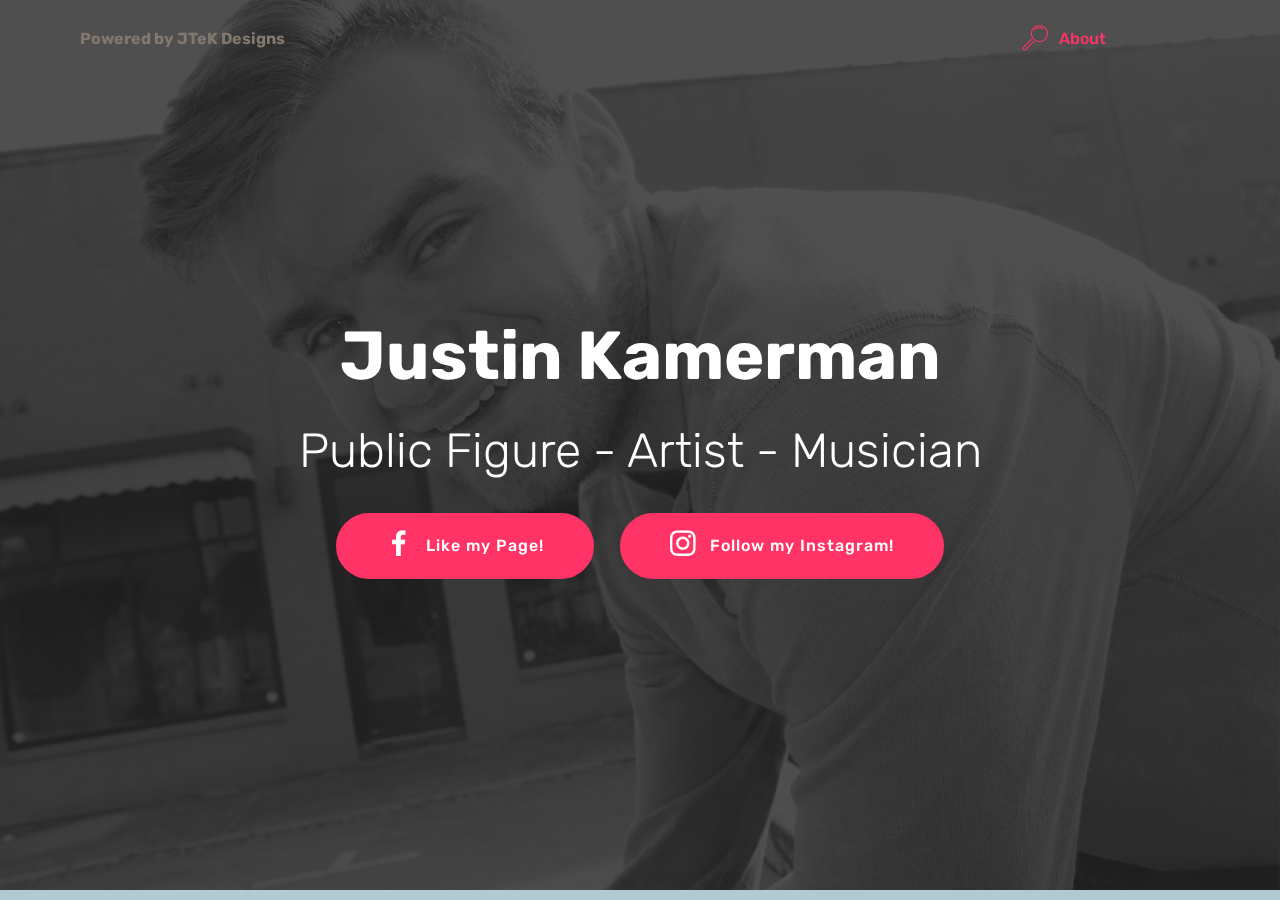
==== index.html @ 02508d8e "create github pages" ====
<!DOCTYPE html>
<html  >
<head>
  <!-- Site made with Mobirise Website Builder v4.11.6, https://mobirise.com -->
  <meta charset="UTF-8">
  <meta http-equiv="X-UA-Compatible" content="IE=edge">
  <meta name="generator" content="Mobirise v4.11.6, mobirise.com">
  <meta name="viewport" content="width=device-width, initial-scale=1, minimum-scale=1">
  <link rel="shortcut icon" href="assets/images/untitled-design-128x128-1.png" type="image/x-icon">
  <meta name="description" content="Official website for Justin Kamerman">
  
  <title>Home</title>
  <link rel="stylesheet" href="assets/web/assets/mobirise-icons/mobirise-icons.css">
  <link rel="stylesheet" href="assets/bootstrap/css/bootstrap.min.css">
  <link rel="stylesheet" href="assets/bootstrap/css/bootstrap-grid.min.css">
  <link rel="stylesheet" href="assets/bootstrap/css/bootstrap-reboot.min.css">
  <link rel="stylesheet" href="assets/web/assets/gdpr-plugin/gdpr-styles.css">
  <link rel="stylesheet" href="assets/tether/tether.min.css">
  <link rel="stylesheet" href="assets/dropdown/css/style.css">
  <link rel="stylesheet" href="assets/socicon/css/styles.css">
  <link rel="stylesheet" href="assets/theme/css/style.css">
  <link rel="preload" as="style" href="assets/mobirise/css/mbr-additional.css"><link rel="stylesheet" href="assets/mobirise/css/mbr-additional.css" type="text/css">
  
  
  
</head>
<body>
  <section class="menu cid-rVlZIHeeoF" once="menu" id="menu1-4">

    

    <nav class="navbar navbar-expand beta-menu navbar-dropdown align-items-center navbar-fixed-top navbar-toggleable-sm bg-color transparent">
        <button class="navbar-toggler navbar-toggler-right" type="button" data-toggle="collapse" data-target="#navbarSupportedContent" aria-controls="navbarSupportedContent" aria-expanded="false" aria-label="Toggle navigation">
            <div class="hamburger">
                <span></span>
                <span></span>
                <span></span>
                <span></span>
            </div>
        </button>
        <div class="menu-logo">
            <div class="navbar-brand">
                
                <span class="navbar-caption-wrap"><a class="navbar-caption text-info display-4" href="index.html">Powered by JTeK Designs</a></span>
            </div>
        </div>
        <div class="collapse navbar-collapse" id="navbarSupportedContent">
            <ul class="navbar-nav nav-dropdown nav-right" data-app-modern-menu="true"><li class="nav-item"><a class="nav-link link text-secondary display-4" href="about.html">
                        <span class="mbri-search mbr-iconfont mbr-iconfont-btn"></span>
                        About &nbsp; &nbsp; &nbsp; &nbsp; &nbsp; &nbsp; &nbsp; &nbsp; &nbsp; &nbsp;&nbsp;</a></li></ul>
            
        </div>
    </nav>
</section>

<section class="engine"><a href="https://mobirise.info/o">free portfolio website templates</a></section><section class="header1 cid-rVlW91QCOU mbr-fullscreen mbr-parallax-background" id="header1-0">

    

    <div class="mbr-overlay" style="opacity: 0.8; background-color: rgb(35, 35, 35);">
    </div>

    <div class="container">
        <div class="row justify-content-md-center">
            <div class="mbr-white col-md-10">
                <h1 class="mbr-section-title align-center mbr-bold pb-3 mbr-fonts-style display-1">
                    Justin Kamerman</h1>
                <h3 class="mbr-section-subtitle align-center mbr-light pb-3 mbr-fonts-style display-2">
                    Public Figure - Artist - Musician</h3>
                
                <div class="mbr-section-btn align-center"><a class="btn btn-md btn-secondary display-4" href="https://facebook.com/justinkamermantopic"><span class="socicon socicon-facebook mbr-iconfont mbr-iconfont-btn"></span>
                        Like my Page!</a> <a class="btn btn-md btn-secondary display-4" href="https://instagram.com/thejustinkamerman"><span class="socicon socicon-instagram mbr-iconfont mbr-iconfont-btn"></span>
                        Follow my Instagram!</a></div>
            </div>
        </div>
    </div>

</section>


  <script src="assets/web/assets/jquery/jquery.min.js"></script>
  <script src="assets/popper/popper.min.js"></script>
  <script src="assets/bootstrap/js/bootstrap.min.js"></script>
  <script src="assets/tether/tether.min.js"></script>
  <script src="assets/web/assets/cookies-alert-plugin/cookies-alert-core.js"></script>
  <script src="assets/web/assets/cookies-alert-plugin/cookies-alert-script.js"></script>
  <script src="assets/smoothscroll/smooth-scroll.js"></script>
  <script src="assets/parallax/jarallax.min.js"></script>
  <script src="assets/dropdown/js/nav-dropdown.js"></script>
  <script src="assets/dropdown/js/navbar-dropdown.js"></script>
  <script src="assets/touchswipe/jquery.touch-swipe.min.js"></script>
  <script src="assets/theme/js/script.js"></script>
  
  
<input name="cookieData" type="hidden" data-cookie-customDialogSelector='null' data-cookie-colorText='#424a4d' data-cookie-colorBg='rgba(178, 204, 210, 0.99)' data-cookie-textButton='Agree' data-cookie-colorButton='' data-cookie-colorLink='#424a4d' data-cookie-underlineLink='true' data-cookie-text="We use cookies to give you the best experience. Read our <a href='privacy.html'>cookie policy</a>.">
  </body>
</html>
---- assets/web/assets/mobirise-icons/mobirise-icons.css ----
@font-face {
  font-family: 'MobiriseIcons';
  src:  url('mobirise-icons.eot?spat4u');
  src:  url('mobirise-icons.eot?spat4u#iefix') format('embedded-opentype'),
    url('mobirise-icons.ttf?spat4u') format('truetype'),
    url('mobirise-icons.woff?spat4u') format('woff'),
    url('mobirise-icons.svg?spat4u#MobiriseIcons') format('svg');
  font-weight: normal;
  font-style: normal;
  font-display: swap;
}

[class^="mbri-"], [class*=" mbri-"] {
  /* use !important to prevent issues with browser extensions that change fonts */
  font-family: MobiriseIcons !important;
  speak: none;
  font-style: normal;
  font-weight: normal;
  font-variant: normal;
  text-transform: none;
  line-height: 1;

  /* Better Font Rendering =========== */
  -webkit-font-smoothing: antialiased;
  -moz-osx-font-smoothing: grayscale;
}

.mbri-add-submenu:before {
  content: "\e900";
}
.mbri-alert:before {
  content: "\e901";
}
.mbri-align-center:before {
  content: "\e902";
}
.mbri-align-justify:before {
  content: "\e903";
}
.mbri-align-left:before {
  content: "\e904";
}
.mbri-align-right:before {
  content: "\e905";
}
.mbri-android:before {
  content: "\e906";
}
.mbri-apple:before {
  content: "\e907";
}
.mbri-arrow-down:before {
  content: "\e908";
}
.mbri-arrow-next:before {
  content: "\e909";
}
.mbri-arrow-prev:before {
  content: "\e90a";
}
.mbri-arrow-up:before {
  content: "\e90b";
}
.mbri-bold:before {
  content: "\e90c";
}
.mbri-bookmark:before {
  content: "\e90d";
}
.mbri-bootstrap:before {
  content: "\e90e";
}
.mbri-briefcase:before {
  content: "\e90f";
}
.mbri-browse:before {
  content: "\e910";
}
.mbri-bulleted-list:before {
  content: "\e911";
}
.mbri-calendar:before {
  content: "\e912";
}
.mbri-camera:before {
  content: "\e913";
}
.mbri-cart-add:before {
  content: "\e914";
}
.mbri-cart-full:before {
  content: "\e915";
}
.mbri-cash:before {
  content: "\e916";
}
.mbri-change-style:before {
  content: "\e917";
}
.mbri-chat:before {
  content: "\e918";
}
.mbri-clock:before {
  content: "\e919";
}
.mbri-close:before {
  content: "\e91a";
}
.mbri-cloud:before {
  content: "\e91b";
}
.mbri-code:before {
  content: "\e91c";
}
.mbri-contact-form:before {
  content: "\e91d";
}
.mbri-credit-card:before {
  content: "\e91e";
}
.mbri-cursor-click:before {
  content: "\e91f";
}
.mbri-cust-feedback:before {
  content: "\e920";
}
.mbri-database:before {
  content: "\e921";
}
.mbri-delivery:before {
  content: "\e922";
}
.mbri-desktop:before {
  content: "\e923";
}
.mbri-devices:before {
  content: "\e924";
}
.mbri-down:before {
  content: "\e925";
}
.mbri-download:before {
  content: "\e989";
}
.mbri-drag-n-drop:before {
  content: "\e927";
}
.mbri-drag-n-drop2:before {
  content: "\e928";
}
.mbri-edit:before {
  content: "\e929";
}
.mbri-edit2:before {
  content: "\e92a";
}
.mbri-error:before {
  content: "\e92b";
}
.mbri-extension:before {
  content: "\e92c";
}
.mbri-features:before {
  content: "\e92d";
}
.mbri-file:before {
  content: "\e92e";
}
.mbri-flag:before {
  content: "\e92f";
}
.mbri-folder:before {
  content: "\e930";
}
.mbri-gift:before {
  content: "\e931";
}
.mbri-github:before {
  content: "\e932";
}
.mbri-globe:before {
  content: "\e933";
}
.mbri-globe-2:before {
  content: "\e934";
}
.mbri-growing-chart:before {
  content: "\e935";
}
.mbri-hearth:before {
  content: "\e936";
}
.mbri-help:before {
  content: "\e937";
}
.mbri-home:before {
  content: "\e938";
}
.mbri-hot-cup:before {
  content: "\e939";
}
.mbri-idea:before {
  content: "\e93a";
}
.mbri-image-gallery:before {
  content: "\e93b";
}
.mbri-image-slider:before {
  content: "\e93c";
}
.mbri-info:before {
  content: "\e93d";
}
.mbri-italic:before {
  content: "\e93e";
}
.mbri-key:before {
  content: "\e93f";
}
.mbri-laptop:before {
  content: "\e940";
}
.mbri-layers:before {
  content: "\e941";
}
.mbri-left-right:before {
  content: "\e942";
}
.mbri-left:before {
  content: "\e943";
}
.mbri-letter:before {
  content: "\e944";
}
.mbri-like:before {
  content: "\e945";
}
.mbri-link:before {
  content: "\e946";
}
.mbri-lock:before {
  content: "\e947";
}
.mbri-login:before {
  content: "\e948";
}
.mbri-logout:before {
  content: "\e949";
}
.mbri-magic-stick:before {
  content: "\e94a";
}
.mbri-map-pin:before {
  content: "\e94b";
}
.mbri-menu:before {
  content: "\e94c";
}
.mbri-mobile:before {
  content: "\e94d";
}
.mbri-mobile2:before {
  content: "\e94e";
}
.mbri-mobirise:before {
  content: "\e94f";
}
.mbri-more-horizontal:before {
  content: "\e950";
}
.mbri-more-vertical:before {
  content: "\e951";
}
.mbri-music:before {
  content: "\e952";
}
.mbri-new-file:before {
  content: "\e953";
}
.mbri-numbered-list:before {
  content: "\e954";
}
.mbri-opened-folder:before {
  content: "\e955";
}
.mbri-pages:before {
  content: "\e956";
}
.mbri-paper-plane:before {
  content: "\e957";
}
.mbri-paperclip:before {
  content: "\e958";
}
.mbri-photo:before {
  content: "\e959";
}
.mbri-photos:before {
  content: "\e95a";
}
.mbri-pin:before {
  content: "\e95b";
}
.mbri-play:before {
  content: "\e95c";
}
.mbri-plus:before {
  content: "\e95d";
}
.mbri-preview:before {
  content: "\e95e";
}
.mbri-print:before {
  content: "\e95f";
}
.mbri-protect:before {
  content: "\e960";
}
.mbri-question:before {
  content: "\e961";
}
.mbri-quote-left:before {
  content: "\e962";
}
.mbri-quote-right:before {
  content: "\e963";
}
.mbri-refresh:before {
  content: "\e964";
}
.mbri-responsive:before {
  content: "\e965";
}
.mbri-right:before {
  content: "\e966";
}
.mbri-rocket:before {
  content: "\e967";
}
.mbri-sad-face:before {
  content: "\e968";
}
.mbri-sale:before {
  content: "\e969";
}
.mbri-save:before {
  content: "\e96a";
}
.mbri-search:before {
  content: "\e96b";
}
.mbri-setting:before {
  content: "\e96c";
}
.mbri-setting2:before {
  content: "\e96d";
}
.mbri-setting3:before {
  content: "\e96e";
}
.mbri-share:before {
  content: "\e96f";
}
.mbri-shopping-bag:before {
  content: "\e970";
}
.mbri-shopping-basket:before {
  content: "\e971";
}
.mbri-shopping-cart:before {
  content: "\e972";
}
.mbri-sites:before {
  content: "\e973";
}
.mbri-smile-face:before {
  content: "\e974";
}
.mbri-speed:before {
  content: "\e975";
}
.mbri-star:before {
  content: "\e976";
}
.mbri-success:before {
  content: "\e977";
}
.mbri-sun:before {
  content: "\e978";
}
.mbri-sun2:before {
  content: "\e979";
}
.mbri-tablet:before {
  content: "\e97a";
}
.mbri-tablet-vertical:before {
  content: "\e97b";
}
.mbri-target:before {
  content: "\e97c";
}
.mbri-timer:before {
  content: "\e97d";
}
.mbri-to-ftp:before {
  content: "\e97e";
}
.mbri-to-local-drive:before {
  content: "\e97f";
}
.mbri-touch-swipe:before {
  content: "\e980";
}
.mbri-touch:before {
  content: "\e981";
}
.mbri-trash:before {
  content: "\e982";
}
.mbri-underline:before {
  content: "\e983";
}
.mbri-unlink:before {
  content: "\e984";
}
.mbri-unlock:before {
  content: "\e985";
}
.mbri-up-down:before {
  content: "\e986";
}
.mbri-up:before {
  content: "\e987";
}
.mbri-update:before {
  content: "\e988";
}
.mbri-upload:before {
 content: "\e926"; 
}
.mbri-user:before {
  content: "\e98a";
}
.mbri-user2:before {
  content: "\e98b";
}
.mbri-users:before {
  content: "\e98c";
}
.mbri-video:before {
  content: "\e98d";
}
.mbri-video-play:before {
  content: "\e98e";
}
.mbri-watch:before {
  content: "\e98f";
}
.mbri-website-theme:before {
  content: "\e990";
}
.mbri-wifi:before {
  content: "\e991";
}
.mbri-windows:before {
  content: "\e992";
}
.mbri-zoom-out:before {
  content: "\e993";
}
.mbri-redo:before {
  content: "\e994";
}
.mbri-undo:before {
  content: "\e995";
}
---- assets/web/assets/gdpr-plugin/gdpr-styles.css ----
.gdpr-block {
    padding: 10px;
    font-size: 14px;
    display: block;
    width: 100%;
    text-align: center;
}
.gdpr-block.covert {
	display: none;
}
.textGDPR {
    position: relative;
}
.gdpr-block label span.textGDPR input[name='gdpr']{
    width: 15px;
    height: 15px;
    margin: 0;
    position: absolute;
    top: 2px;
    left: -20px;
}
.gdpr-block label {
    color: #a7a7a7;
    vertical-align: middle;
    user-select: none;
    margin-bottom: 0;
}
---- assets/dropdown/css/style.css ----
.navbar-dropdown {
  left: 0;
  padding: 0;
  position: absolute;
  right: 0;
  top: 0;
  transition: all 0.45s ease;
  z-index: 1030;
  background: #282828; }
  .navbar-dropdown .navbar-logo {
    margin-right: 0.8rem;
    transition: margin 0.3s ease-in-out;
    vertical-align: middle; }
    .navbar-dropdown .navbar-logo img {
      height: 3.125rem;
      transition: all 0.3s ease-in-out; }
    .navbar-dropdown .navbar-logo.mbr-iconfont {
      font-size: 3.125rem;
      line-height: 3.125rem; }
  .navbar-dropdown .navbar-caption {
    font-weight: 700;
    white-space: normal;
    vertical-align: -4px;
    line-height: 3.125rem !important; }
    .navbar-dropdown .navbar-caption, .navbar-dropdown .navbar-caption:hover {
      color: inherit;
      text-decoration: none; }
  .navbar-dropdown .mbr-iconfont + .navbar-caption {
    vertical-align: -1px; }
  .navbar-dropdown.navbar-fixed-top {
    position: fixed; }
  .navbar-dropdown .navbar-brand span {
    vertical-align: -4px; }
  .navbar-dropdown.bg-color.transparent {
    background: none; }
  .navbar-dropdown.navbar-short .navbar-brand {
    padding: 0.625rem 0; }
    .navbar-dropdown.navbar-short .navbar-brand span {
      vertical-align: -1px; }
  .navbar-dropdown.navbar-short .navbar-caption {
    line-height: 2.375rem !important;
    vertical-align: -2px; }
  .navbar-dropdown.navbar-short .navbar-logo {
    margin-right: 0.5rem; }
    .navbar-dropdown.navbar-short .navbar-logo img {
      height: 2.375rem; }
    .navbar-dropdown.navbar-short .navbar-logo.mbr-iconfont {
      font-size: 2.375rem;
      line-height: 2.375rem; }
  .navbar-dropdown.navbar-short .mbr-table-cell {
    height: 3.625rem; }
  .navbar-dropdown .navbar-close {
    left: 0.6875rem;
    position: fixed;
    top: 0.75rem;
    z-index: 1000; }
  .navbar-dropdown .hamburger-icon {
    content: "";
    display: inline-block;
    vertical-align: middle;
    width: 16px;
    -webkit-box-shadow: 0 -6px 0 1px #282828,0 0 0 1px #282828,0 6px 0 1px #282828;
    -moz-box-shadow: 0 -6px 0 1px #282828,0 0 0 1px #282828,0 6px 0 1px #282828;
    box-shadow: 0 -6px 0 1px #282828,0 0 0 1px #282828,0 6px 0 1px #282828; }

.dropdown-menu .dropdown-toggle[data-toggle="dropdown-submenu"]::after {
  border-bottom: 0.35em solid transparent;
  border-left: 0.35em solid;
  border-right: 0;
  border-top: 0.35em solid transparent;
  margin-left: 0.3rem; }

.dropdown-menu .dropdown-item:focus {
  outline: 0; }

.nav-dropdown {
  font-size: 0.75rem;
  font-weight: 500;
  height: auto !important; }
  .nav-dropdown .nav-btn {
    padding-left: 1rem; }
  .nav-dropdown .link {
    margin: .667em 1.667em;
    font-weight: 500;
    padding: 0;
    transition: color .2s ease-in-out; }
    .nav-dropdown .link.dropdown-toggle {
      margin-right: 2.583em; }
      .nav-dropdown .link.dropdown-toggle::after {
        margin-left: .25rem;
        border-top: 0.35em solid;
        border-right: 0.35em solid transparent;
        border-left: 0.35em solid transparent;
        border-bottom: 0; }
      .nav-dropdown .link.dropdown-toggle[aria-expanded="true"] {
        margin: 0;
        padding: 0.667em 3.263em  0.667em 1.667em; }
  .nav-dropdown .link::after,
  .nav-dropdown .dropdown-item::after {
    color: inherit; }
  .nav-dropdown .btn {
    font-size: 0.75rem;
    font-weight: 700;
    letter-spacing: 0;
    margin-bottom: 0;
    padding-left: 1.25rem;
    padding-right: 1.25rem; }
  .nav-dropdown .dropdown-menu {
    border-radius: 0;
    border: 0;
    left: 0;
    margin: 0;
    padding-bottom: 1.25rem;
    padding-top: 1.25rem;
    position: relative; }
  .nav-dropdown .dropdown-submenu {
    margin-left: 0.125rem;
    top: 0; }
  .nav-dropdown .dropdown-item {
    font-weight: 500;
    line-height: 2;
    padding: 0.3846em 4.615em 0.3846em 1.5385em;
    position: relative;
    transition: color .2s ease-in-out, background-color .2s ease-in-out; }
    .nav-dropdown .dropdown-item::after {
      margin-top: -0.3077em;
      position: absolute;
      right: 1.1538em;
      top: 50%; }
    .nav-dropdown .dropdown-item:focus, .nav-dropdown .dropdown-item:hover {
      background: none; }

@media (max-width: 767px) {
  .nav-dropdown.navbar-toggleable-sm {
    bottom: 0;
    display: none;
    left: 0;
    overflow-x: hidden;
    position: fixed;
    top: 0;
    transform: translateX(-100%);
    -ms-transform: translateX(-100%);
    -webkit-transform: translateX(-100%);
    width: 18.75rem;
    z-index: 999; } }
.nav-dropdown.navbar-toggleable-xl {
  bottom: 0;
  display: none;
  left: 0;
  overflow-x: hidden;
  position: fixed;
  top: 0;
  transform: translateX(-100%);
  -ms-transform: translateX(-100%);
  -webkit-transform: translateX(-100%);
  width: 18.75rem;
  z-index: 999; }

.nav-dropdown-sm {
  display: block !important;
  overflow-x: hidden;
  overflow: auto;
  padding-top: 3.875rem; }
  .nav-dropdown-sm::after {
    content: "";
    display: block;
    height: 3rem;
    width: 100%; }
  .nav-dropdown-sm.collapse.in ~ .navbar-close {
    display: block !important; }
  .nav-dropdown-sm.collapsing, .nav-dropdown-sm.collapse.in {
    transform: translateX(0);
    -ms-transform: translateX(0);
    -webkit-transform: translateX(0);
    transition: all 0.25s ease-out;
    -webkit-transition: all 0.25s ease-out;
    background: #282828; }
  .nav-dropdown-sm.collapsing[aria-expanded="false"] {
    transform: translateX(-100%);
    -ms-transform: translateX(-100%);
    -webkit-transform: translateX(-100%); }
  .nav-dropdown-sm .nav-item {
    display: block;
    margin-left: 0 !important;
    padding-left: 0; }
  .nav-dropdown-sm .link,
  .nav-dropdown-sm .dropdown-item {
    border-top: 1px dotted rgba(255, 255, 255, 0.1);
    font-size: 0.8125rem;
    line-height: 1.6;
    margin: 0 !important;
    padding: 0.875rem 2.4rem 0.875rem 1.5625rem !important;
    position: relative;
    white-space: normal; }
    .nav-dropdown-sm .link:focus, .nav-dropdown-sm .link:hover,
    .nav-dropdown-sm .dropdown-item:focus,
    .nav-dropdown-sm .dropdown-item:hover {
      background: rgba(0, 0, 0, 0.2) !important;
      color: #c0a375; }
  .nav-dropdown-sm .nav-btn {
    position: relative;
    padding: 1.5625rem 1.5625rem 0 1.5625rem; }
    .nav-dropdown-sm .nav-btn::before {
      border-top: 1px dotted rgba(255, 255, 255, 0.1);
      content: "";
      left: 0;
      position: absolute;
      top: 0;
      width: 100%; }
    .nav-dropdown-sm .nav-btn + .nav-btn {
      padding-top: 0.625rem; }
      .nav-dropdown-sm .nav-btn + .nav-btn::before {
        display: none; }
  .nav-dropdown-sm .btn {
    padding: 0.625rem 0; }
  .nav-dropdown-sm .dropdown-toggle[data-toggle="dropdown-submenu"]::after {
    margin-left: .25rem;
    border-top: 0.35em solid;
    border-right: 0.35em solid transparent;
    border-left: 0.35em solid transparent;
    border-bottom: 0; }
  .nav-dropdown-sm .dropdown-toggle[data-toggle="dropdown-submenu"][aria-expanded="true"]::after {
    border-top: 0;
    border-right: 0.35em solid transparent;
    border-left: 0.35em solid transparent;
    border-bottom: 0.35em solid; }
  .nav-dropdown-sm .dropdown-menu {
    margin: 0;
    padding: 0;
    position: relative;
    top: 0;
    left: 0;
    width: 100%;
    border: 0;
    float: none;
    border-radius: 0;
    background: none; }
  .nav-dropdown-sm .dropdown-submenu {
    left: 100%;
    margin-left: 0.125rem;
    margin-top: -1.25rem;
    top: 0; }

.navbar-toggleable-sm .nav-dropdown .dropdown-menu {
  position: absolute; }

.navbar-toggleable-sm .nav-dropdown .dropdown-submenu {
  left: 100%;
  margin-left: 0.125rem;
  margin-top: -1.25rem;
  top: 0; }

.navbar-toggleable-sm.opened .nav-dropdown .dropdown-menu {
  position: relative; }

.navbar-toggleable-sm.opened .nav-dropdown .dropdown-submenu {
  left: 0;
  margin-left: 00rem;
  margin-top: 0rem;
  top: 0; }

.is-builder .nav-dropdown.collapsing {
  transition: none !important; }

/*# sourceMappingURL=style.css.map */
---- assets/socicon/css/styles.css ----
@charset "UTF-8";

@font-face {
  font-family: "socicon";
  src:url("../fonts/socicon.eot");
  src:url("../fonts/socicon.eot?#iefix") format("embedded-opentype"),
    url("../fonts/socicon.woff") format("woff"),
    url("../fonts/socicon.ttf") format("truetype"),
    url("../fonts/socicon.svg#socicon") format("svg");
  font-weight: normal;
  font-style: normal;
  font-display:swap;
}

[data-icon]:before {
  font-family: "socicon" !important;
  content: attr(data-icon);
  font-style: normal !important;
  font-weight: normal !important;
  font-variant: normal !important;
  text-transform: none !important;
  speak: none;
  line-height: 1;
  -webkit-font-smoothing: antialiased;
  -moz-osx-font-smoothing: grayscale;
}

[class^="socicon-"]:before,
[class*=" socicon-"]:before {
  font-family: "socicon" !important;
  font-style: normal !important;
  font-weight: normal !important;
  font-variant: normal !important;
  text-transform: none !important;
  speak: none;
  line-height: 1;
  -webkit-font-smoothing: antialiased;
  -moz-osx-font-smoothing: grayscale;
}

.socicon-modelmayhem:before {
  content: "\e000";
}
.socicon-mixcloud:before {
  content: "\e001";
}
.socicon-drupal:before {
  content: "\e002";
}
.socicon-swarm:before {
  content: "\e003";
}
.socicon-istock:before {
  content: "\e004";
}
.socicon-yammer:before {
  content: "\e005";
}
.socicon-ello:before {
  content: "\e006";
}
.socicon-stackoverflow:before {
  content: "\e007";
}
.socicon-persona:before {
  content: "\e008";
}
.socicon-triplej:before {
  content: "\e009";
}
.socicon-houzz:before {
  content: "\e00a";
}
.socicon-rss:before {
  content: "\e00b";
}
.socicon-paypal:before {
  content: "\e00c";
}
.socicon-odnoklassniki:before {
  content: "\e00d";
}
.socicon-airbnb:before {
  content: "\e00e";
}
.socicon-periscope:before {
  content: "\e00f";
}
.socicon-outlook:before {
  content: "\e010";
}
.socicon-coderwall:before {
  content: "\e011";
}
.socicon-tripadvisor:before {
  content: "\e012";
}
.socicon-appnet:before {
  content: "\e013";
}
.socicon-goodreads:before {
  content: "\e014";
}
.socicon-tripit:before {
  content: "\e015";
}
.socicon-lanyrd:before {
  content: "\e016";
}
.socicon-slideshare:before {
  content: "\e017";
}
.socicon-buffer:before {
  content: "\e018";
}
.socicon-disqus:before {
  content: "\e019";
}
.socicon-vkontakte:before {
  content: "\e01a";
}
.socicon-whatsapp:before {
  content: "\e01b";
}
.socicon-patreon:before {
  content: "\e01c";
}
.socicon-storehouse:before {
  content: "\e01d";
}
.socicon-pocket:before {
  content: "\e01e";
}
.socicon-mail:before {
  content: "\e01f";
}
.socicon-blogger:before {
  content: "\e020";
}
.socicon-technorati:before {
  content: "\e021";
}
.socicon-reddit:before {
  content: "\e022";
}
.socicon-dribbble:before {
  content: "\e023";
}
.socicon-stumbleupon:before {
  content: "\e024";
}
.socicon-digg:before {
  content: "\e025";
}
.socicon-envato:before {
  content: "\e026";
}
.socicon-behance:before {
  content: "\e027";
}
.socicon-delicious:before {
  content: "\e028";
}
.socicon-deviantart:before {
  content: "\e029";
}
.socicon-forrst:before {
  content: "\e02a";
}
.socicon-play:before {
  content: "\e02b";
}
.socicon-zerply:before {
  content: "\e02c";
}
.socicon-wikipedia:before {
  content: "\e02d";
}
.socicon-apple:before {
  content: "\e02e";
}
.socicon-flattr:before {
  content: "\e02f";
}
.socicon-github:before {
  content: "\e030";
}
.socicon-renren:before {
  content: "\e031";
}
.socicon-friendfeed:before {
  content: "\e032";
}
.socicon-newsvine:before {
  content: "\e033";
}
.socicon-identica:before {
  content: "\e034";
}
.socicon-bebo:before {
  content: "\e035";
}
.socicon-zynga:before {
  content: "\e036";
}
.socicon-steam:before {
  content: "\e037";
}
.socicon-xbox:before {
  content: "\e038";
}
.socicon-windows:before {
  content: "\e039";
}
.socicon-qq:before {
  content: "\e03a";
}
.socicon-douban:before {
  content: "\e03b";
}
.socicon-meetup:before {
  content: "\e03c";
}
.socicon-playstation:before {
  content: "\e03d";
}
.socicon-android:before {
  content: "\e03e";
}
.socicon-snapchat:before {
  content: "\e03f";
}
.socicon-twitter:before {
  content: "\e040";
}
.socicon-facebook:before {
  content: "\e041";
}
.socicon-googleplus:before {
  content: "\e042";
}
.socicon-pinterest:before {
  content: "\e043";
}
.socicon-foursquare:before {
  content: "\e044";
}
.socicon-yahoo:before {
  content: "\e045";
}
.socicon-skype:before {
  content: "\e046";
}
.socicon-yelp:before {
  content: "\e047";
}
.socicon-feedburner:before {
  content: "\e048";
}
.socicon-linkedin:before {
  content: "\e049";
}
.socicon-viadeo:before {
  content: "\e04a";
}
.socicon-xing:before {
  content: "\e04b";
}
.socicon-myspace:before {
  content: "\e04c";
}
.socicon-soundcloud:before {
  content: "\e04d";
}
.socicon-spotify:before {
  content: "\e04e";
}
.socicon-grooveshark:before {
  content: "\e04f";
}
.socicon-lastfm:before {
  content: "\e050";
}
.socicon-youtube:before {
  content: "\e051";
}
.socicon-vimeo:before {
  content: "\e052";
}
.socicon-dailymotion:before {
  content: "\e053";
}
.socicon-vine:before {
  content: "\e054";
}
.socicon-flickr:before {
  content: "\e055";
}
.socicon-500px:before {
  content: "\e056";
}
.socicon-wordpress:before {
  content: "\e058";
}
.socicon-tumblr:before {
  content: "\e059";
}
.socicon-twitch:before {
  content: "\e05a";
}
.socicon-8tracks:before {
  content: "\e05b";
}
.socicon-amazon:before {
  content: "\e05c";
}
.socicon-icq:before {
  content: "\e05d";
}
.socicon-smugmug:before {
  content: "\e05e";
}
.socicon-ravelry:before {
  content: "\e05f";
}
.socicon-weibo:before {
  content: "\e060";
}
.socicon-baidu:before {
  content: "\e061";
}
.socicon-angellist:before {
  content: "\e062";
}
.socicon-ebay:before {
  content: "\e063";
}
.socicon-imdb:before {
  content: "\e064";
}
.socicon-stayfriends:before {
  content: "\e065";
}
.socicon-residentadvisor:before {
  content: "\e066";
}
.socicon-google:before {
  content: "\e067";
}
.socicon-yandex:before {
  content: "\e068";
}
.socicon-sharethis:before {
  content: "\e069";
}
.socicon-bandcamp:before {
  content: "\e06a";
}
.socicon-itunes:before {
  content: "\e06b";
}
.socicon-deezer:before {
  content: "\e06c";
}
.socicon-telegram:before {
  content: "\e06e";
}
.socicon-openid:before {
  content: "\e06f";
}
.socicon-amplement:before {
  content: "\e070";
}
.socicon-viber:before {
  content: "\e071";
}
.socicon-zomato:before {
  content: "\e072";
}
.socicon-draugiem:before {
  content: "\e074";
}
.socicon-endomodo:before {
  content: "\e075";
}
.socicon-filmweb:before {
  content: "\e076";
}
.socicon-stackexchange:before {
  content: "\e077";
}
.socicon-wykop:before {
  content: "\e078";
}
.socicon-teamspeak:before {
  content: "\e079";
}
.socicon-teamviewer:before {
  content: "\e07a";
}
.socicon-ventrilo:before {
  content: "\e07b";
}
.socicon-younow:before {
  content: "\e07c";
}
.socicon-raidcall:before {
  content: "\e07d";
}
.socicon-mumble:before {
  content: "\e07e";
}
.socicon-medium:before {
  content: "\e06d";
}
.socicon-bebee:before {
  content: "\e07f";
}
.socicon-hitbox:before {
  content: "\e080";
}
.socicon-reverbnation:before {
  content: "\e081";
}
.socicon-formulr:before {
  content: "\e082";
}
.socicon-instagram:before {
  content: "\e057";
}
.socicon-battlenet:before {
  content: "\e083";
}
.socicon-chrome:before {
  content: "\e084";
}
.socicon-discord:before {
  content: "\e086";
}
.socicon-issuu:before {
  content: "\e087";
}
.socicon-macos:before {
  content: "\e088";
}
.socicon-firefox:before {
  content: "\e089";
}
.socicon-opera:before {
  content: "\e08d";
}
.socicon-keybase:before {
  content: "\e090";
}
.socicon-alliance:before {
  content: "\e091";
}
.socicon-livejournal:before {
  content: "\e092";
}
.socicon-googlephotos:before {
  content: "\e093";
}
.socicon-horde:before {
  content: "\e094";
}
.socicon-etsy:before {
  content: "\e095";
}
.socicon-zapier:before {
  content: "\e096";
}
.socicon-google-scholar:before {
  content: "\e097";
}
.socicon-researchgate:before {
  content: "\e098";
}
.socicon-wechat:before {
  content: "\e099";
}
.socicon-strava:before {
  content: "\e09a";
}
.socicon-line:before {
  content: "\e09b";
}
.socicon-lyft:before {
  content: "\e09c";
}
.socicon-uber:before {
  content: "\e09d";
}
.socicon-songkick:before {
  content: "\e09e";
}
.socicon-viewbug:before {
  content: "\e09f";
}
.socicon-googlegroups:before {
  content: "\e0a0";
}
.socicon-quora:before {
  content: "\e073";
}
.socicon-diablo:before {
  content: "\e085";
}
.socicon-blizzard:before {
  content: "\e0a1";
}
.socicon-hearthstone:before {
  content: "\e08b";
}
.socicon-heroes:before {
  content: "\e08a";
}
.socicon-overwatch:before {
  content: "\e08c";
}
.socicon-warcraft:before {
  content: "\e08e";
}
.socicon-starcraft:before {
  content: "\e08f";
}
.socicon-beam:before {
  content: "\e0a2";
}
.socicon-curse:before {
  content: "\e0a3";
}
.socicon-player:before {
  content: "\e0a4";
}
.socicon-streamjar:before {
  content: "\e0a5";
}
.socicon-nintendo:before {
  content: "\e0a6";
}
.socicon-hellocoton:before {
  content: "\e0a7";
}
---- assets/theme/css/style.css ----
/*!
 * Mobirise v4 theme (https://mobirise.com/)
 * Copyright 2017 Mobirise
 */
section {
  background-color: #eeeeee; }

body {
  font-style: normal;
  line-height: 1.5; }

section,
.container,
.container-fluid {
  position: relative;
  word-wrap: break-word; }

a.mbr-iconfont:hover {
  text-decoration: none; }

.article .lead p,
.article .lead ul,
.article .lead ol,
.article .lead pre,
.article .lead blockquote {
  margin-bottom: 0; }

ul,
ol,
pre,
blockquote {
  margin-bottom: 2.3125rem; }

pre {
  background: #f4f4f4;
  padding: 10px 24px;
  white-space: pre-wrap; }

.inactive {
  -webkit-user-select: none;
  -moz-user-select: none;
  -ms-user-select: none;
  user-select: none;
  pointer-events: none;
  -webkit-user-drag: none;
  user-drag: none; }

.mbr-section__comments .row {
  justify-content: center;
  -webkit-justify-content: center; }

a {
  font-style: normal;
  font-weight: 400;
  cursor: pointer; }
  a, a:hover {
    text-decoration: none; }

figure {
  margin-bottom: 0; }

body {
  color: #232323; }

h1,
h2,
h3,
h4,
h5,
h6,
.h1,
.h2,
.h3,
.h4,
.h5,
.h6,
.display-1,
.display-2,
.display-3,
.display-4 {
  line-height: 1;
  word-break: break-word;
  word-wrap: break-word; }

.mbr-section-title {
  font-style: normal;
  line-height: 1.2; }

.mbr-section-subtitle {
  line-height: 1.3; }

.mbr-text {
  font-style: normal;
  line-height: 1.6; }

b,
strong {
  font-weight: bold; }

blockquote {
  padding: 10px 0 10px 20px;
  position: relative;
  border-left: 2px solid;
  border-color: #ff3366; }

input:-webkit-autofill, input:-webkit-autofill:hover, input:-webkit-autofill:focus, input:-webkit-autofill:active {
  transition-delay: 9999s;
  transition-property: background-color, color; }

textarea[type='hidden'] {
  display: none; }

body {
  position: relative; }

section {
  background-position: 50% 50%;
  background-repeat: no-repeat;
  background-size: cover; }
  section .mbr-background-video,
  section .mbr-background-video-preview {
    position: absolute;
    bottom: 0;
    left: 0;
    right: 0;
    top: 0; }

.hidden {
  visibility: hidden; }

.mbr-z-index20 {
  z-index: 20; }

/*! Base colors */
.mbr-white {
  color: #ffffff; }

.mbr-black {
  color: #000000; }

.mbr-bg-white {
  background-color: #ffffff; }

.mbr-bg-black {
  background-color: #000000; }

/*! Text-aligns */
.align-left {
  text-align: left; }

.align-center {
  text-align: center; }

.align-right {
  text-align: right; }

@media (max-width: 767px) {
  .align-left,
  .align-center,
  .align-right,
  .mbr-section-btn,
  .mbr-section-title {
    text-align: center; } }
/*! Font-weight  */
.mbr-light {
  font-weight: 300; }

.mbr-regular {
  font-weight: 400; }

.mbr-semibold {
  font-weight: 500; }

.mbr-bold {
  font-weight: 700; }

/*! Media  */
.media-size-item {
  -webkit-flex: 1 1 auto;
  -moz-flex: 1 1 auto;
  -ms-flex: 1 1 auto;
  -o-flex: 1 1 auto;
  flex: 1 1 auto; }

.media-content {
  -webkit-flex-basis: 100%;
  flex-basis: 100%; }

.media-container-row {
  display: -ms-flexbox;
  display: -webkit-flex;
  display: flex;
  -webkit-flex-direction: row;
  -ms-flex-direction: row;
  flex-direction: row;
  -webkit-flex-wrap: wrap;
  -ms-flex-wrap: wrap;
  flex-wrap: wrap;
  -webkit-justify-content: center;
  -ms-flex-pack: center;
  justify-content: center;
  -webkit-align-content: center;
  -ms-flex-line-pack: center;
  align-content: center;
  -webkit-align-items: start;
  -ms-flex-align: start;
  align-items: start; }
  .media-container-row .media-size-item {
    width: 400px; }

.media-container-column {
  display: -ms-flexbox;
  display: -webkit-flex;
  display: flex;
  -webkit-flex-direction: column;
  -ms-flex-direction: column;
  flex-direction: column;
  -webkit-flex-wrap: wrap;
  -ms-flex-wrap: wrap;
  flex-wrap: wrap;
  -webkit-justify-content: center;
  -ms-flex-pack: center;
  justify-content: center;
  -webkit-align-content: center;
  -ms-flex-line-pack: center;
  align-content: center;
  -webkit-align-items: stretch;
  -ms-flex-align: stretch;
  align-items: stretch; }
  .media-container-column > * {
    width: 100%; }

@media (min-width: 992px) {
  .media-container-row {
    -webkit-flex-wrap: nowrap;
    -ms-flex-wrap: nowrap;
    flex-wrap: nowrap; } }
figure {
  overflow: hidden; }

figure[mbr-media-size] {
  transition: width 0.1s; }

.mbr-figure img,
.mbr-figure iframe {
  display: block;
  width: 100%; }

.card {
  background-color: transparent;
  border: none; }

.card-box {
  width: 100%; }

.card-img {
  text-align: center;
  flex-shrink: 0;
  -webkit-flex-shrink: 0; }

.media {
  max-width: 100%;
  margin: 0 auto; }

.mbr-figure {
  -ms-flex-item-align: center;
  -ms-grid-row-align: center;
  -webkit-align-self: center;
  align-self: center; }

.media-container > div {
  max-width: 100%; }

.mbr-figure img,
.card-img img {
  width: 100%; }

@media (max-width: 991px) {
  .media-size-item {
    width: auto !important; }

  .media {
    width: auto; }

  .mbr-figure {
    width: 100% !important; } }
/*! Buttons */
.btn {
  font-weight: 500;
  border-width: 2px;
  font-style: normal;
  letter-spacing: 1px;
  margin: .4rem .8rem;
  white-space: normal;
  -webkit-transition: all .3s ease-in-out;
  -moz-transition: all .3s ease-in-out;
  transition: all .3s ease-in-out;
  display: inline-flex;
  align-items: center;
  justify-content: center;
  word-break: break-word;
  -webkit-align-items: center;
  -webkit-justify-content: center;
  display: -webkit-inline-flex; }

.btn-sm {
  font-weight: 500;
  letter-spacing: 1px;
  -webkit-transition: all .3s ease-in-out;
  -moz-transition: all .3s ease-in-out;
  transition: all .3s ease-in-out; }

.btn-md {
  font-weight: 500;
  letter-spacing: 1px;
  margin: .4rem .8rem !important;
  -webkit-transition: all .3s ease-in-out;
  -moz-transition: all .3s ease-in-out;
  transition: all .3s ease-in-out; }

.btn-lg {
  font-weight: 500;
  letter-spacing: 1px;
  margin: .4rem .8rem !important;
  -webkit-transition: all .3s ease-in-out;
  -moz-transition: all .3s ease-in-out;
  transition: all .3s ease-in-out; }

.mbr-section-btn {
  margin-left: -0.25rem;
  margin-right: -0.25rem;
  font-size: 0; }

nav .mbr-section-btn {
  margin-left: 0rem;
  margin-right: 0rem; }

.btn-form {
  border-radius: 0; }
  .btn-form:hover {
    cursor: pointer; }

/*! Btn icon margin */
.btn .mbr-iconfont,
.btn.btn-sm .mbr-iconfont {
  cursor: pointer;
  margin-right: 0.5rem; }

.btn.btn-md .mbr-iconfont,
.btn.btn-md .mbr-iconfont {
  margin-right: 0.8rem; }

.mbr-regular {
  font-weight: 400; }

.mbr-semibold {
  font-weight: 500; }

.mbr-bold {
  font-weight: 700; }

[type='submit'] {
  -webkit-appearance: none; }

/*! Full-screen */
.mbr-fullscreen .mbr-overlay {
  min-height: 100vh; }

.mbr-fullscreen {
  display: flex;
  display: -webkit-flex;
  display: -moz-flex;
  display: -ms-flex;
  display: -o-flex;
  align-items: center;
  -webkit-align-items: center;
  min-height: 100vh;
  padding-top: 3rem;
  padding-bottom: 3rem; }

/*! Map */
.map {
  height: 25rem;
  position: relative; }
  .map iframe {
    width: 100%;
    height: 100%; }

.mbr-overlay {
  background-color: #000;
  bottom: 0;
  left: 0;
  opacity: .5;
  position: absolute;
  right: 0;
  top: 0;
  z-index: 0;
  pointer-events: none; }

/* Form */
blockquote {
  font-style: italic;
  padding: 10px 0 10px 20px;
  font-size: 1.09rem;
  position: relative;
  border-width: 3px; }

.form-control {
  background-color: #f5f5f5;
  box-shadow: none;
  color: #565656;
  line-height: 1.43;
  min-height: 3.5em;
  padding: 1.07em .5em; }
  .form-control, .form-control:focus {
    border: 1px solid #e8e8e8; }
  .form-active .form-control:invalid {
    border-color: red; }

.form-control-label {
  position: relative;
  cursor: pointer;
  margin-bottom: .357em;
  padding: 0; }

.alert {
  color: #ffffff;
  border-radius: 0;
  border: 0;
  font-size: .875rem;
  line-height: 1.5;
  margin-bottom: 1.875rem;
  padding: 1.25rem;
  position: relative; }
  .alert.alert-form::after {
    background-color: inherit;
    bottom: -7px;
    content: "";
    display: block;
    height: 14px;
    left: 50%;
    margin-left: -7px;
    position: absolute;
    transform: rotate(45deg);
    width: 14px;
    -webkit-transform: rotate(45deg); }

.form-asterisk {
  font-family: initial;
  position: absolute;
  top: -2px;
  font-weight: normal; }

/*! Scroll to top arrow */
#scrollToTop a i:before {
  content: '';
  position: absolute;
  height: 40%;
  top: 25%;
  background: #fff;
  width: 2px;
  left: calc(50% - 1px); }
#scrollToTop a i:after {
  content: '';
  position: absolute;
  display: block;
  border-top: 2px solid #fff;
  border-right: 2px solid #fff;
  width: 40%;
  height: 40%;
  left: 30%;
  bottom: 30%;
  transform: rotate(135deg);
  -webkit-transform: rotate(135deg); }

.mbr-arrow-up {
  bottom: 25px;
  right: 90px;
  position: fixed;
  text-align: right;
  z-index: 5000;
  color: #ffffff;
  font-size: 32px;
  transform: rotate(180deg);
  -webkit-transform: rotate(180deg); }

.mbr-arrow-up a {
  background: rgba(0, 0, 0, 0.2);
  border-radius: 3px;
  color: #fff;
  display: inline-block;
  height: 60px;
  width: 60px;
  outline-style: none !important;
  position: relative;
  text-decoration: none;
  transition: all 0.3s ease-in-out;
  cursor: pointer;
  text-align: center; }
  .mbr-arrow-up a:hover {
    background-color: rgba(0, 0, 0, 0.4); }
  .mbr-arrow-up a i {
    line-height: 60px; }

.mbr-arrow-up-icon {
  display: block;
  color: #fff; }

.mbr-arrow-up-icon::before {
  content: '\203a';
  display: inline-block;
  font-family: serif;
  font-size: 32px;
  line-height: 1;
  font-style: normal;
  position: relative;
  top: 6px;
  left: -4px;
  -webkit-transform: rotate(-90deg);
  transform: rotate(-90deg); }

/*! Arrow Down */
.mbr-arrow {
  position: absolute;
  bottom: 45px;
  left: 50%;
  width: 60px;
  height: 60px;
  cursor: pointer;
  background-color: rgba(80, 80, 80, 0.5);
  border-radius: 50%;
  -webkit-transform: translateX(-50%);
  transform: translateX(-50%); }
  .mbr-arrow > a {
    display: inline-block;
    text-decoration: none;
    outline-style: none;
    -webkit-animation: arrowdown 1.7s ease-in-out infinite;
    animation: arrowdown 1.7s ease-in-out infinite; }
    .mbr-arrow > a > i {
      position: absolute;
      top: -2px;
      left: 15px;
      font-size: 2rem; }

@keyframes arrowdown {
  0% {
    transform: translateY(0px);
    -webkit-transform: translateY(0px); }
  50% {
    transform: translateY(-5px);
    -webkit-transform: translateY(-5px); }
  100% {
    transform: translateY(0px);
    -webkit-transform: translateY(0px); } }
@-webkit-keyframes arrowdown {
  0% {
    transform: translateY(0px);
    -webkit-transform: translateY(0px); }
  50% {
    transform: translateY(-5px);
    -webkit-transform: translateY(-5px); }
  100% {
    transform: translateY(0px);
    -webkit-transform: translateY(0px); } }
@media (max-width: 500px) {
  .mbr-arrow-up {
    left: 50%;
    right: auto;
    transform: translateX(-50%) rotate(180deg);
    -webkit-transform: translateX(-50%) rotate(180deg); } }
/*Gradients animation*/
@keyframes gradient-animation {
  from {
    background-position: 0% 100%;
    animation-timing-function: ease-in-out; }
  to {
    background-position: 100% 0%;
    animation-timing-function: ease-in-out; } }
@-webkit-keyframes gradient-animation {
  from {
    background-position: 0% 100%;
    animation-timing-function: ease-in-out; }
  to {
    background-position: 100% 0%;
    animation-timing-function: ease-in-out; } }
.bg-gradient {
  background-size: 200% 200%;
  animation: gradient-animation 5s infinite alternate;
  -webkit-animation: gradient-animation 5s infinite alternate; }

.menu .navbar-brand {
  display: -webkit-flex; }
  .menu .navbar-brand span {
    display: flex;
    display: -webkit-flex; }
  .menu .navbar-brand .navbar-caption-wrap {
    display: -webkit-flex; }
  .menu .navbar-brand .navbar-logo img {
    display: -webkit-flex; }
@media (min-width: 768px) and (max-width: 1023px) {
  .menu .navbar-toggleable-sm .navbar-nav {
    display: -webkit-box;
    display: -webkit-flex;
    display: -ms-flexbox; } }
@media (max-width: 1023px) {
  .menu .navbar-collapse {
    max-height: 93.5vh; }
    .menu .navbar-collapse.show {
      overflow: auto; } }
@media (min-width: 1024px) {
  .menu .navbar-nav.nav-dropdown {
    display: -webkit-flex; }
  .menu .navbar-toggleable-sm .navbar-collapse {
    display: -webkit-flex !important; }
  .menu .collapsed .navbar-collapse {
    max-height: 93.5vh; }
    .menu .collapsed .navbar-collapse.show {
      overflow: auto; } }
@media (max-width: 767px) {
  .menu .navbar-collapse {
    max-height: 80vh; } }

/* Others*/
.note-check a[data-value=Rubik] {
  font-style: normal; }

.mbr-arrow a {
  color: #ffffff; }

@media (max-width: 767px) {
  .mbr-arrow {
    display: none; } }
.navbar {
  display: -webkit-flex;
  -webkit-flex-wrap: wrap;
  -webkit-align-items: center;
  -webkit-justify-content: space-between; }

.navbar-collapse {
  -webkit-flex-basis: 100%;
  -webkit-flex-grow: 1;
  -webkit-align-items: center; }

.nav-dropdown .link {
  padding: 0.667em 1.667em !important;
  margin: 0 !important; }

.nav {
  display: -webkit-flex;
  -webkit-flex-wrap: wrap; }

.row {
  display: -webkit-flex;
  -webkit-flex-wrap: wrap; }

.justify-content-center {
  -webkit-justify-content: center; }

.form-inline {
  display: -webkit-flex;
  -webkit-flex-flow: row wrap;
  -webkit-align-items: center; }

.card-wrapper {
  -webkit-flex: 1; }

.carousel-control {
  z-index: 10;
  display: -webkit-flex;
  -webkit-align-items: center;
  -webkit-justify-content: center; }

.carousel-controls {
  display: -webkit-flex; }

.media {
  display: -webkit-flex; }

.form-group:focus {
  outline: none; }

.jq-selectbox__select {
  padding: 1.07em 0.5em;
  position: absolute;
  top: 0;
  left: 0;
  width: 100%; }

.jq-selectbox__dropdown {
  position: absolute;
  top: 100% !important;
  left: 0 !important;
  width: 100% !important; }

.jq-selectbox__trigger-arrow {
  transform: translateY(-50%); }

.jq-selectbox li {
  padding: 1.07em 0.5em; }

input[type='range'] {
  padding-left: 0 !important;
  padding-right: 0 !important; }

.modal-dialog,
.modal-content {
  height: 100%; }

.modal-dialog .carousel-inner {
  height: calc(100vh - 1.75rem); }
  @media (max-width: 575px) {
    .modal-dialog .carousel-inner {
      height: calc(100vh - 1rem); } }

.carousel-item {
  text-align: center; }

.carousel-item img {
  margin: auto; }

.navbar-toggler {
  -webkit-align-self: flex-start;
  -ms-flex-item-align: start;
  align-self: flex-start;
  padding: 0.25rem 0.75rem;
  font-size: 1.25rem;
  line-height: 1;
  background: transparent;
  border: 1px solid transparent;
  -webkit-border-radius: 0.25rem;
  border-radius: 0.25rem; }

.navbar-toggler:focus,
.navbar-toggler:hover {
  text-decoration: none; }

.navbar-toggler-icon {
  display: inline-block;
  width: 1.5em;
  height: 1.5em;
  vertical-align: middle;
  content: '';
  background: no-repeat center center;
  -webkit-background-size: 100% 100%;
  -o-background-size: 100% 100%;
  background-size: 100% 100%; }

.navbar-toggler-left {
  position: absolute;
  left: 1rem; }

.navbar-toggler-right {
  position: absolute;
  right: 1rem; }

@media (max-width: 575px) {
  .navbar-toggleable .navbar-nav .dropdown-menu {
    position: static;
    float: none; }

  .navbar-toggleable > .container {
    padding-right: 0;
    padding-left: 0; } }
@media (min-width: 576px) {
  .navbar-toggleable {
    -webkit-box-orient: horizontal;
    -webkit-box-direction: normal;
    -webkit-flex-direction: row;
    -ms-flex-direction: row;
    flex-direction: row;
    -webkit-flex-wrap: nowrap;
    -ms-flex-wrap: nowrap;
    flex-wrap: nowrap;
    -webkit-box-align: center;
    -webkit-align-items: center;
    -ms-flex-align: center;
    align-items: center; }

  .navbar-toggleable .navbar-nav {
    -webkit-box-orient: horizontal;
    -webkit-box-direction: normal;
    -webkit-flex-direction: row;
    -ms-flex-direction: row;
    flex-direction: row; }

  .navbar-toggleable .navbar-nav .nav-link {
    padding-right: 0.5rem;
    padding-left: 0.5rem; }

  .navbar-toggleable > .container {
    display: -webkit-box;
    display: -webkit-flex;
    display: -ms-flexbox;
    display: flex;
    -webkit-flex-wrap: nowrap;
    -ms-flex-wrap: nowrap;
    flex-wrap: nowrap;
    -webkit-box-align: center;
    -webkit-align-items: center;
    -ms-flex-align: center;
    align-items: center; }

  .navbar-toggleable .navbar-collapse {
    display: -webkit-box !important;
    display: -webkit-flex !important;
    display: -ms-flexbox !important;
    display: flex !important;
    width: 100%; }

  .navbar-toggleable .navbar-toggler {
    display: none; } }
@media (max-width: 767px) {
  .navbar-toggleable-sm .navbar-nav .dropdown-menu {
    position: static;
    float: none; }

  .navbar-toggleable-sm > .container {
    padding-right: 0;
    padding-left: 0; } }
@media (min-width: 768px) {
  .navbar-toggleable-sm {
    -webkit-box-orient: horizontal;
    -webkit-box-direction: normal;
    -webkit-flex-direction: row;
    -ms-flex-direction: row;
    flex-direction: row;
    -webkit-flex-wrap: nowrap;
    -ms-flex-wrap: nowrap;
    flex-wrap: nowrap;
    -webkit-box-align: center;
    -webkit-align-items: center;
    -ms-flex-align: center;
    align-items: center; }

  .navbar-toggleable-sm .navbar-nav {
    -webkit-box-orient: horizontal;
    -webkit-box-direction: normal;
    -webkit-flex-direction: row;
    -ms-flex-direction: row;
    flex-direction: row; }

  .navbar-toggleable-sm .navbar-nav .nav-link {
    padding-right: 0.5rem;
    padding-left: 0.5rem; }

  .navbar-toggleable-sm > .container {
    display: -webkit-box;
    display: -webkit-flex;
    display: -ms-flexbox;
    display: flex;
    -webkit-flex-wrap: nowrap;
    -ms-flex-wrap: nowrap;
    flex-wrap: nowrap;
    -webkit-box-align: center;
    -webkit-align-items: center;
    -ms-flex-align: center;
    align-items: center; }

  .navbar-toggleable-sm .navbar-collapse {
    display: none;
    width: 100%; }

  .navbar-toggleable-sm .navbar-toggler {
    display: none; } }
@media (max-width: 1023px) {
  .navbar-toggleable-md .navbar-nav .dropdown-menu {
    position: static;
    float: none; }

  .navbar-toggleable-md > .container {
    padding-right: 0;
    padding-left: 0; } }
@media (min-width: 1024px) {
  .navbar-toggleable-md {
    -webkit-box-orient: horizontal;
    -webkit-box-direction: normal;
    -webkit-flex-direction: row;
    -ms-flex-direction: row;
    flex-direction: row;
    -webkit-flex-wrap: nowrap;
    -ms-flex-wrap: nowrap;
    flex-wrap: nowrap;
    -webkit-box-align: center;
    -webkit-align-items: center;
    -ms-flex-align: center;
    align-items: center; }

  .navbar-toggleable-md .navbar-nav {
    -webkit-box-orient: horizontal;
    -webkit-box-direction: normal;
    -webkit-flex-direction: row;
    -ms-flex-direction: row;
    flex-direction: row; }

  .navbar-toggleable-md .navbar-nav .nav-link {
    padding-right: 0.5rem;
    padding-left: 0.5rem; }

  .navbar-toggleable-md > .container {
    display: -webkit-box;
    display: -webkit-flex;
    display: -ms-flexbox;
    display: flex;
    -webkit-flex-wrap: nowrap;
    -ms-flex-wrap: nowrap;
    flex-wrap: nowrap;
    -webkit-box-align: center;
    -webkit-align-items: center;
    -ms-flex-align: center;
    align-items: center; }

  .navbar-toggleable-md .navbar-collapse {
    display: -webkit-box !important;
    display: -webkit-flex !important;
    display: -ms-flexbox !important;
    display: flex !important;
    width: 100%; }

  .navbar-toggleable-md .navbar-toggler {
    display: none; } }
@media (max-width: 1199px) {
  .navbar-toggleable-lg .navbar-nav .dropdown-menu {
    position: static;
    float: none; }

  .navbar-toggleable-lg > .container {
    padding-right: 0;
    padding-left: 0; } }
@media (min-width: 1200px) {
  .navbar-toggleable-lg {
    -webkit-box-orient: horizontal;
    -webkit-box-direction: normal;
    -webkit-flex-direction: row;
    -ms-flex-direction: row;
    flex-direction: row;
    -webkit-flex-wrap: nowrap;
    -ms-flex-wrap: nowrap;
    flex-wrap: nowrap;
    -webkit-box-align: center;
    -webkit-align-items: center;
    -ms-flex-align: center;
    align-items: center; }

  .navbar-toggleable-lg .navbar-nav {
    -webkit-box-orient: horizontal;
    -webkit-box-direction: normal;
    -webkit-flex-direction: row;
    -ms-flex-direction: row;
    flex-direction: row; }

  .navbar-toggleable-lg .navbar-nav .nav-link {
    padding-right: 0.5rem;
    padding-left: 0.5rem; }

  .navbar-toggleable-lg > .container {
    display: -webkit-box;
    display: -webkit-flex;
    display: -ms-flexbox;
    display: flex;
    -webkit-flex-wrap: nowrap;
    -ms-flex-wrap: nowrap;
    flex-wrap: nowrap;
    -webkit-box-align: center;
    -webkit-align-items: center;
    -ms-flex-align: center;
    align-items: center; }

  .navbar-toggleable-lg .navbar-collapse {
    display: -webkit-box !important;
    display: -webkit-flex !important;
    display: -ms-flexbox !important;
    display: flex !important;
    width: 100%; }

  .navbar-toggleable-lg .navbar-toggler {
    display: none; } }
.navbar-toggleable-xl {
  -webkit-box-orient: horizontal;
  -webkit-box-direction: normal;
  -webkit-flex-direction: row;
  -ms-flex-direction: row;
  flex-direction: row;
  -webkit-flex-wrap: nowrap;
  -ms-flex-wrap: nowrap;
  flex-wrap: nowrap;
  -webkit-box-align: center;
  -webkit-align-items: center;
  -ms-flex-align: center;
  align-items: center; }

.navbar-toggleable-xl .navbar-nav .dropdown-menu {
  position: static;
  float: none; }

.navbar-toggleable-xl > .container {
  padding-right: 0;
  padding-left: 0; }

.navbar-toggleable-xl .navbar-nav {
  -webkit-box-orient: horizontal;
  -webkit-box-direction: normal;
  -webkit-flex-direction: row;
  -ms-flex-direction: row;
  flex-direction: row; }

.navbar-toggleable-xl .navbar-nav .nav-link {
  padding-right: 0.5rem;
  padding-left: 0.5rem; }

.navbar-toggleable-xl > .container {
  display: -webkit-box;
  display: -webkit-flex;
  display: -ms-flexbox;
  display: flex;
  -webkit-flex-wrap: nowrap;
  -ms-flex-wrap: nowrap;
  flex-wrap: nowrap;
  -webkit-box-align: center;
  -webkit-align-items: center;
  -ms-flex-align: center;
  align-items: center; }

.navbar-toggleable-xl .navbar-collapse {
  display: -webkit-box !important;
  display: -webkit-flex !important;
  display: -ms-flexbox !important;
  display: flex !important;
  width: 100%; }

.navbar-toggleable-xl .navbar-toggler {
  display: none; }

.card-img {
  width: auto; }

.menu .navbar.collapsed:not(.beta-menu) {
  flex-direction: column;
  -webkit-flex-direction: column; }

.carousel-item.active,
.carousel-item-next,
.carousel-item-prev {
  display: -webkit-box;
  display: -webkit-flex;
  display: -ms-flexbox;
  display: flex; }

.note-air-layout .dropup .dropdown-menu,
.note-air-layout .navbar-fixed-bottom .dropdown .dropdown-menu {
  bottom: initial !important; }

html,
body {
  height: auto;
  min-height: 100vh; }

.dropup .dropdown-toggle::after {
  display: none; }

/*# sourceMappingURL=style.css.map */
.engine {
	position: absolute;
	text-indent: -2400px;
	text-align: center;
	padding: 0;
	top: 0;
	left: -2400px;
}
---- assets/mobirise/css/mbr-additional.css ----
@import url(https://fonts.googleapis.com/css?family=Rubik:300,300i,400,400i,500,500i,700,700i,900,900i&display=swap);





body {
  font-family: Rubik;
}
.display-1 {
  font-family: 'Rubik', sans-serif;
  font-size: 4.25rem;
  font-display: swap;
}
.display-1 > .mbr-iconfont {
  font-size: 6.8rem;
}
.display-2 {
  font-family: 'Rubik', sans-serif;
  font-size: 3rem;
  font-display: swap;
}
.display-2 > .mbr-iconfont {
  font-size: 4.8rem;
}
.display-4 {
  font-family: 'Rubik', sans-serif;
  font-size: 1rem;
  font-display: swap;
}
.display-4 > .mbr-iconfont {
  font-size: 1.6rem;
}
.display-5 {
  font-family: 'Rubik', sans-serif;
  font-size: 1.5rem;
  font-display: swap;
}
.display-5 > .mbr-iconfont {
  font-size: 2.4rem;
}
.display-7 {
  font-family: 'Rubik', sans-serif;
  font-size: 1rem;
  font-display: swap;
}
.display-7 > .mbr-iconfont {
  font-size: 1.6rem;
}
/* ---- Fluid typography for mobile devices ---- */
/* 1.4 - font scale ratio ( bootstrap == 1.42857 ) */
/* 100vw - current viewport width */
/* (48 - 20)  48 == 48rem == 768px, 20 == 20rem == 320px(minimal supported viewport) */
/* 0.65 - min scale variable, may vary */
@media (max-width: 768px) {
  .display-1 {
    font-size: 3.4rem;
    font-size: calc( 2.1374999999999997rem + (4.25 - 2.1374999999999997) * ((100vw - 20rem) / (48 - 20)));
    line-height: calc( 1.4 * (2.1374999999999997rem + (4.25 - 2.1374999999999997) * ((100vw - 20rem) / (48 - 20))));
  }
  .display-2 {
    font-size: 2.4rem;
    font-size: calc( 1.7rem + (3 - 1.7) * ((100vw - 20rem) / (48 - 20)));
    line-height: calc( 1.4 * (1.7rem + (3 - 1.7) * ((100vw - 20rem) / (48 - 20))));
  }
  .display-4 {
    font-size: 0.8rem;
    font-size: calc( 1rem + (1 - 1) * ((100vw - 20rem) / (48 - 20)));
    line-height: calc( 1.4 * (1rem + (1 - 1) * ((100vw - 20rem) / (48 - 20))));
  }
  .display-5 {
    font-size: 1.2rem;
    font-size: calc( 1.175rem + (1.5 - 1.175) * ((100vw - 20rem) / (48 - 20)));
    line-height: calc( 1.4 * (1.175rem + (1.5 - 1.175) * ((100vw - 20rem) / (48 - 20))));
  }
}
/* Buttons */
.btn {
  padding: 1rem 3rem;
  border-radius: 3px;
}
.btn-sm {
  padding: 0.6rem 1.5rem;
  border-radius: 3px;
}
.btn-md {
  padding: 1rem 3rem;
  border-radius: 3px;
}
.btn-lg {
  padding: 1.2rem 3.2rem;
  border-radius: 3px;
}
.bg-primary {
  background-color: #149dcc !important;
}
.bg-success {
  background-color: #f7ed4a !important;
}
.bg-info {
  background-color: #82786e !important;
}
.bg-warning {
  background-color: #879a9f !important;
}
.bg-danger {
  background-color: #b1a374 !important;
}
.btn-primary,
.btn-primary:active {
  background-color: #149dcc !important;
  border-color: #149dcc !important;
  color: #ffffff !important;
}
.btn-primary:hover,
.btn-primary:focus,
.btn-primary.focus,
.btn-primary.active {
  color: #ffffff !important;
  background-color: #0d6786 !important;
  border-color: #0d6786 !important;
}
.btn-primary.disabled,
.btn-primary:disabled {
  color: #ffffff !important;
  background-color: #0d6786 !important;
  border-color: #0d6786 !important;
}
.btn-secondary,
.btn-secondary:active {
  background-color: #ff3366 !important;
  border-color: #ff3366 !important;
  color: #ffffff !important;
}
.btn-secondary:hover,
.btn-secondary:focus,
.btn-secondary.focus,
.btn-secondary.active {
  color: #ffffff !important;
  background-color: #e50039 !important;
  border-color: #e50039 !important;
}
.btn-secondary.disabled,
.btn-secondary:disabled {
  color: #ffffff !important;
  background-color: #e50039 !important;
  border-color: #e50039 !important;
}
.btn-info,
.btn-info:active {
  background-color: #82786e !important;
  border-color: #82786e !important;
  color: #ffffff !important;
}
.btn-info:hover,
.btn-info:focus,
.btn-info.focus,
.btn-info.active {
  color: #ffffff !important;
  background-color: #59524b !important;
  border-color: #59524b !important;
}
.btn-info.disabled,
.btn-info:disabled {
  color: #ffffff !important;
  background-color: #59524b !important;
  border-color: #59524b !important;
}
.btn-success,
.btn-success:active {
  background-color: #f7ed4a !important;
  border-color: #f7ed4a !important;
  color: #3f3c03 !important;
}
.btn-success:hover,
.btn-success:focus,
.btn-success.focus,
.btn-success.active {
  color: #3f3c03 !important;
  background-color: #eadd0a !important;
  border-color: #eadd0a !important;
}
.btn-success.disabled,
.btn-success:disabled {
  color: #3f3c03 !important;
  background-color: #eadd0a !important;
  border-color: #eadd0a !important;
}
.btn-warning,
.btn-warning:active {
  background-color: #879a9f !important;
  border-color: #879a9f !important;
  color: #ffffff !important;
}
.btn-warning:hover,
.btn-warning:focus,
.btn-warning.focus,
.btn-warning.active {
  color: #ffffff !important;
  background-color: #617479 !important;
  border-color: #617479 !important;
}
.btn-warning.disabled,
.btn-warning:disabled {
  color: #ffffff !important;
  background-color: #617479 !important;
  border-color: #617479 !important;
}
.btn-danger,
.btn-danger:active {
  background-color: #b1a374 !important;
  border-color: #b1a374 !important;
  color: #ffffff !important;
}
.btn-danger:hover,
.btn-danger:focus,
.btn-danger.focus,
.btn-danger.active {
  color: #ffffff !important;
  background-color: #8b7d4e !important;
  border-color: #8b7d4e !important;
}
.btn-danger.disabled,
.btn-danger:disabled {
  color: #ffffff !important;
  background-color: #8b7d4e !important;
  border-color: #8b7d4e !important;
}
.btn-white {
  color: #333333 !important;
}
.btn-white,
.btn-white:active {
  background-color: #ffffff !important;
  border-color: #ffffff !important;
  color: #808080 !important;
}
.btn-white:hover,
.btn-white:focus,
.btn-white.focus,
.btn-white.active {
  color: #808080 !important;
  background-color: #d9d9d9 !important;
  border-color: #d9d9d9 !important;
}
.btn-white.disabled,
.btn-white:disabled {
  color: #808080 !important;
  background-color: #d9d9d9 !important;
  border-color: #d9d9d9 !important;
}
.btn-black,
.btn-black:active {
  background-color: #333333 !important;
  border-color: #333333 !important;
  color: #ffffff !important;
}
.btn-black:hover,
.btn-black:focus,
.btn-black.focus,
.btn-black.active {
  color: #ffffff !important;
  background-color: #0d0d0d !important;
  border-color: #0d0d0d !important;
}
.btn-black.disabled,
.btn-black:disabled {
  color: #ffffff !important;
  background-color: #0d0d0d !important;
  border-color: #0d0d0d !important;
}
.btn-primary-outline,
.btn-primary-outline:active {
  background: none;
  border-color: #0b566f;
  color: #0b566f;
}
.btn-primary-outline:hover,
.btn-primary-outline:focus,
.btn-primary-outline.focus,
.btn-primary-outline.active {
  color: #ffffff;
  background-color: #149dcc;
  border-color: #149dcc;
}
.btn-primary-outline.disabled,
.btn-primary-outline:disabled {
  color: #ffffff !important;
  background-color: #149dcc !important;
  border-color: #149dcc !important;
}
.btn-secondary-outline,
.btn-secondary-outline:active {
  background: none;
  border-color: #cc0033;
  color: #cc0033;
}
.btn-secondary-outline:hover,
.btn-secondary-outline:focus,
.btn-secondary-outline.focus,
.btn-secondary-outline.active {
  color: #ffffff;
  background-color: #ff3366;
  border-color: #ff3366;
}
.btn-secondary-outline.disabled,
.btn-secondary-outline:disabled {
  color: #ffffff !important;
  background-color: #ff3366 !important;
  border-color: #ff3366 !important;
}
.btn-info-outline,
.btn-info-outline:active {
  background: none;
  border-color: #4b453f;
  color: #4b453f;
}
.btn-info-outline:hover,
.btn-info-outline:focus,
.btn-info-outline.focus,
.btn-info-outline.active {
  color: #ffffff;
  background-color: #82786e;
  border-color: #82786e;
}
.btn-info-outline.disabled,
.btn-info-outline:disabled {
  color: #ffffff !important;
  background-color: #82786e !important;
  border-color: #82786e !important;
}
.btn-success-outline,
.btn-success-outline:active {
  background: none;
  border-color: #d2c609;
  color: #d2c609;
}
.btn-success-outline:hover,
.btn-success-outline:focus,
.btn-success-outline.focus,
.btn-success-outline.active {
  color: #3f3c03;
  background-color: #f7ed4a;
  border-color: #f7ed4a;
}
.btn-success-outline.disabled,
.btn-success-outline:disabled {
  color: #3f3c03 !important;
  background-color: #f7ed4a !important;
  border-color: #f7ed4a !important;
}
.btn-warning-outline,
.btn-warning-outline:active {
  background: none;
  border-color: #55666b;
  color: #55666b;
}
.btn-warning-outline:hover,
.btn-warning-outline:focus,
.btn-warning-outline.focus,
.btn-warning-outline.active {
  color: #ffffff;
  background-color: #879a9f;
  border-color: #879a9f;
}
.btn-warning-outline.disabled,
.btn-warning-outline:disabled {
  color: #ffffff !important;
  background-color: #879a9f !important;
  border-color: #879a9f !important;
}
.btn-danger-outline,
.btn-danger-outline:active {
  background: none;
  border-color: #7a6e45;
  color: #7a6e45;
}
.btn-danger-outline:hover,
.btn-danger-outline:focus,
.btn-danger-outline.focus,
.btn-danger-outline.active {
  color: #ffffff;
  background-color: #b1a374;
  border-color: #b1a374;
}
.btn-danger-outline.disabled,
.btn-danger-outline:disabled {
  color: #ffffff !important;
  background-color: #b1a374 !important;
  border-color: #b1a374 !important;
}
.btn-black-outline,
.btn-black-outline:active {
  background: none;
  border-color: #000000;
  color: #000000;
}
.btn-black-outline:hover,
.btn-black-outline:focus,
.btn-black-outline.focus,
.btn-black-outline.active {
  color: #ffffff;
  background-color: #333333;
  border-color: #333333;
}
.btn-black-outline.disabled,
.btn-black-outline:disabled {
  color: #ffffff !important;
  background-color: #333333 !important;
  border-color: #333333 !important;
}
.btn-white-outline,
.btn-white-outline:active,
.btn-white-outline.active {
  background: none;
  border-color: #ffffff;
  color: #ffffff;
}
.btn-white-outline:hover,
.btn-white-outline:focus,
.btn-white-outline.focus {
  color: #333333;
  background-color: #ffffff;
  border-color: #ffffff;
}
.text-primary {
  color: #149dcc !important;
}
.text-secondary {
  color: #ff3366 !important;
}
.text-success {
  color: #f7ed4a !important;
}
.text-info {
  color: #82786e !important;
}
.text-warning {
  color: #879a9f !important;
}
.text-danger {
  color: #b1a374 !important;
}
.text-white {
  color: #ffffff !important;
}
.text-black {
  color: #000000 !important;
}
a.text-primary:hover,
a.text-primary:focus {
  color: #0b566f !important;
}
a.text-secondary:hover,
a.text-secondary:focus {
  color: #cc0033 !important;
}
a.text-success:hover,
a.text-success:focus {
  color: #d2c609 !important;
}
a.text-info:hover,
a.text-info:focus {
  color: #4b453f !important;
}
a.text-warning:hover,
a.text-warning:focus {
  color: #55666b !important;
}
a.text-danger:hover,
a.text-danger:focus {
  color: #7a6e45 !important;
}
a.text-white:hover,
a.text-white:focus {
  color: #b3b3b3 !important;
}
a.text-black:hover,
a.text-black:focus {
  color: #4d4d4d !important;
}
.alert-success {
  background-color: #70c770;
}
.alert-info {
  background-color: #82786e;
}
.alert-warning {
  background-color: #879a9f;
}
.alert-danger {
  background-color: #b1a374;
}
.mbr-section-btn a.btn:not(.btn-form) {
  border-radius: 100px;
}
.mbr-section-btn a.btn:not(.btn-form):hover,
.mbr-section-btn a.btn:not(.btn-form):focus {
  box-shadow: none !important;
}
.mbr-section-btn a.btn:not(.btn-form):hover,
.mbr-section-btn a.btn:not(.btn-form):focus {
  box-shadow: 0 10px 40px 0 rgba(0, 0, 0, 0.2) !important;
  -webkit-box-shadow: 0 10px 40px 0 rgba(0, 0, 0, 0.2) !important;
}
.mbr-gallery-filter li a {
  border-radius: 100px !important;
}
.mbr-gallery-filter li.active .btn {
  background-color: #149dcc;
  border-color: #149dcc;
  color: #ffffff;
}
.mbr-gallery-filter li.active .btn:focus {
  box-shadow: none;
}
.nav-tabs .nav-link {
  border-radius: 100px !important;
}
a,
a:hover {
  color: #149dcc;
}
.mbr-plan-header.bg-primary .mbr-plan-subtitle,
.mbr-plan-header.bg-primary .mbr-plan-price-desc {
  color: #b4e6f8;
}
.mbr-plan-header.bg-success .mbr-plan-subtitle,
.mbr-plan-header.bg-success .mbr-plan-price-desc {
  color: #ffffff;
}
.mbr-plan-header.bg-info .mbr-plan-subtitle,
.mbr-plan-header.bg-info .mbr-plan-price-desc {
  color: #beb8b2;
}
.mbr-plan-header.bg-warning .mbr-plan-subtitle,
.mbr-plan-header.bg-warning .mbr-plan-price-desc {
  color: #ced6d8;
}
.mbr-plan-header.bg-danger .mbr-plan-subtitle,
.mbr-plan-header.bg-danger .mbr-plan-price-desc {
  color: #dfd9c6;
}
/* Scroll to top button*/
.scrollToTop_wraper {
  display: none;
}
.form-control {
  font-family: 'Rubik', sans-serif;
  font-size: 1rem;
  font-display: swap;
}
.form-control > .mbr-iconfont {
  font-size: 1.6rem;
}
blockquote {
  border-color: #149dcc;
}
/* Forms */
.mbr-form .btn {
  margin: .4rem 0;
}
.mbr-form .input-group-btn a.btn {
  border-radius: 100px !important;
}
.mbr-form .input-group-btn a.btn:hover {
  box-shadow: 0 10px 40px 0 rgba(0, 0, 0, 0.2);
}
.mbr-form .input-group-btn button[type="submit"] {
  border-radius: 100px !important;
  padding: 1rem 3rem;
}
.mbr-form .input-group-btn button[type="submit"]:hover {
  box-shadow: 0 10px 40px 0 rgba(0, 0, 0, 0.2);
}
.form2 .form-control {
  border-top-left-radius: 100px;
  border-bottom-left-radius: 100px;
}
.form2 .input-group-btn a.btn {
  border-top-left-radius: 0 !important;
  border-bottom-left-radius: 0 !important;
}
.form2 .input-group-btn button[type="submit"] {
  border-top-left-radius: 0 !important;
  border-bottom-left-radius: 0 !important;
}
.form3 input[type="email"] {
  border-radius: 100px !important;
}
@media (max-width: 349px) {
  .form2 input[type="email"] {
    border-radius: 100px !important;
  }
  .form2 .input-group-btn a.btn {
    border-radius: 100px !important;
  }
  .form2 .input-group-btn button[type="submit"] {
    border-radius: 100px !important;
  }
}
@media (max-width: 767px) {
  .btn {
    font-size: .75rem !important;
  }
  .btn .mbr-iconfont {
    font-size: 1rem !important;
  }
}
/* Footer */
.mbr-footer-content li::before,
.mbr-footer .mbr-contacts li::before {
  background: #149dcc;
}
.mbr-footer-content li a:hover,
.mbr-footer .mbr-contacts li a:hover {
  color: #149dcc;
}
.footer3 input[type="email"],
.footer4 input[type="email"] {
  border-radius: 100px !important;
}
.footer3 .input-group-btn a.btn,
.footer4 .input-group-btn a.btn {
  border-radius: 100px !important;
}
.footer3 .input-group-btn button[type="submit"],
.footer4 .input-group-btn button[type="submit"] {
  border-radius: 100px !important;
}
/* Headers*/
.header13 .form-inline input[type="email"],
.header14 .form-inline input[type="email"] {
  border-radius: 100px;
}
.header13 .form-inline input[type="text"],
.header14 .form-inline input[type="text"] {
  border-radius: 100px;
}
.header13 .form-inline input[type="tel"],
.header14 .form-inline input[type="tel"] {
  border-radius: 100px;
}
.header13 .form-inline a.btn,
.header14 .form-inline a.btn {
  border-radius: 100px;
}
.header13 .form-inline button,
.header14 .form-inline button {
  border-radius: 100px !important;
}
@media screen and (-ms-high-contrast: active), (-ms-high-contrast: none) {
  .card-wrapper {
    flex: auto !important;
  }
}
.jq-selectbox li:hover,
.jq-selectbox li.selected {
  background-color: #149dcc;
  color: #ffffff;
}
.jq-selectbox .jq-selectbox__trigger-arrow,
.jq-number__spin.minus:after,
.jq-number__spin.plus:after {
  transition: 0.4s;
  border-top-color: currentColor;
  border-bottom-color: currentColor;
}
.jq-selectbox:hover .jq-selectbox__trigger-arrow,
.jq-number__spin.minus:hover:after,
.jq-number__spin.plus:hover:after {
  border-top-color: #149dcc;
  border-bottom-color: #149dcc;
}
.xdsoft_datetimepicker .xdsoft_calendar td.xdsoft_default,
.xdsoft_datetimepicker .xdsoft_calendar td.xdsoft_current,
.xdsoft_datetimepicker .xdsoft_timepicker .xdsoft_time_box > div > div.xdsoft_current {
  color: #ffffff !important;
  background-color: #149dcc !important;
  box-shadow: none !important;
}
.xdsoft_datetimepicker .xdsoft_calendar td:hover,
.xdsoft_datetimepicker .xdsoft_timepicker .xdsoft_time_box > div > div:hover {
  color: #ffffff !important;
  background: #ff3366 !important;
  box-shadow: none !important;
}
.lazy-bg {
  background-image: none !important;
}
.lazy-placeholder:not(section),
.lazy-none {
  display: block;
  position: relative;
  padding-bottom: 56.25%;
}
iframe.lazy-placeholder,
.lazy-placeholder:after {
  content: '';
  position: absolute;
  width: 100px;
  height: 100px;
  background: transparent no-repeat center;
  background-size: contain;
  top: 50%;
  left: 50%;
  transform: translateX(-50%) translateY(-50%);
  background-image: url("data:image/svg+xml;charset=UTF-8,%3csvg width='32' height='32' viewBox='0 0 64 64' xmlns='http://www.w3.org/2000/svg' stroke='%23149dcc' %3e%3cg fill='none' fill-rule='evenodd'%3e%3cg transform='translate(16 16)' stroke-width='2'%3e%3ccircle stroke-opacity='.5' cx='16' cy='16' r='16'/%3e%3cpath d='M32 16c0-9.94-8.06-16-16-16'%3e%3canimateTransform attributeName='transform' type='rotate' from='0 16 16' to='360 16 16' dur='1s' repeatCount='indefinite'/%3e%3c/path%3e%3c/g%3e%3c/g%3e%3c/svg%3e");
}
section.lazy-placeholder:after {
  opacity: 0.3;
}
.cid-rVlW91QCOU {
  background-image: url("../../../assets/images/img-1940-2000x1333.jpg");
}
.cid-rVlZIHeeoF .navbar {
  padding: .5rem 0;
  background: #333333;
  transition: none;
  min-height: 77px;
}
.cid-rVlZIHeeoF .navbar-dropdown.bg-color.transparent.opened {
  background: #333333;
}
.cid-rVlZIHeeoF a {
  font-style: normal;
}
.cid-rVlZIHeeoF .nav-item span {
  padding-right: 0.4em;
  line-height: 0.5em;
  vertical-align: text-bottom;
  position: relative;
  text-decoration: none;
}
.cid-rVlZIHeeoF .nav-item a {
  display: -webkit-flex;
  align-items: center;
  justify-content: center;
  padding: 0.7rem 0 !important;
  margin: 0rem .65rem !important;
  -webkit-align-items: center;
  -webkit-justify-content: center;
}
.cid-rVlZIHeeoF .nav-item:focus,
.cid-rVlZIHeeoF .nav-link:focus {
  outline: none;
}
.cid-rVlZIHeeoF .btn {
  padding: 0.4rem 1.5rem;
  display: -webkit-inline-flex;
  align-items: center;
  -webkit-align-items: center;
}
.cid-rVlZIHeeoF .btn .mbr-iconfont {
  font-size: 1.6rem;
}
.cid-rVlZIHeeoF .menu-logo {
  margin-right: auto;
}
.cid-rVlZIHeeoF .menu-logo .navbar-brand {
  display: flex;
  margin-left: 5rem;
  padding: 0;
  transition: padding .2s;
  min-height: 3.8rem;
  -webkit-align-items: center;
  align-items: center;
}
.cid-rVlZIHeeoF .menu-logo .navbar-brand .navbar-caption-wrap {
  display: flex;
  -webkit-align-items: center;
  align-items: center;
  word-break: break-word;
  min-width: 7rem;
  margin: .3rem 0;
}
.cid-rVlZIHeeoF .menu-logo .navbar-brand .navbar-caption-wrap .navbar-caption {
  line-height: 1.2rem !important;
  padding-right: 2rem;
}
.cid-rVlZIHeeoF .menu-logo .navbar-brand .navbar-logo {
  font-size: 4rem;
  transition: font-size 0.25s;
}
.cid-rVlZIHeeoF .menu-logo .navbar-brand .navbar-logo img {
  display: flex;
}
.cid-rVlZIHeeoF .menu-logo .navbar-brand .navbar-logo .mbr-iconfont {
  transition: font-size 0.25s;
}
.cid-rVlZIHeeoF .menu-logo .navbar-brand .navbar-logo a {
  display: inline-flex;
}
.cid-rVlZIHeeoF .navbar-toggleable-sm .navbar-collapse {
  justify-content: flex-end;
  -webkit-justify-content: flex-end;
  padding-right: 5rem;
  width: auto;
}
.cid-rVlZIHeeoF .navbar-toggleable-sm .navbar-collapse .navbar-nav {
  flex-wrap: wrap;
  -webkit-flex-wrap: wrap;
  padding-left: 0;
}
.cid-rVlZIHeeoF .navbar-toggleable-sm .navbar-collapse .navbar-nav .nav-item {
  -webkit-align-self: center;
  align-self: center;
}
.cid-rVlZIHeeoF .navbar-toggleable-sm .navbar-collapse .navbar-buttons {
  padding-left: 0;
  padding-bottom: 0;
}
.cid-rVlZIHeeoF .dropdown .dropdown-menu {
  background: #333333;
  display: none;
  position: absolute;
  min-width: 5rem;
  padding-top: 1.4rem;
  padding-bottom: 1.4rem;
  text-align: left;
}
.cid-rVlZIHeeoF .dropdown .dropdown-menu .dropdown-item {
  width: auto;
  padding: 0.235em 1.5385em 0.235em 1.5385em !important;
}
.cid-rVlZIHeeoF .dropdown .dropdown-menu .dropdown-item::after {
  right: 0.5rem;
}
.cid-rVlZIHeeoF .dropdown .dropdown-menu .dropdown-submenu {
  margin: 0;
}
.cid-rVlZIHeeoF .dropdown.open > .dropdown-menu {
  display: block;
}
.cid-rVlZIHeeoF .navbar-toggleable-sm.opened:after {
  position: absolute;
  width: 100vw;
  height: 100vh;
  content: '';
  background-color: rgba(0, 0, 0, 0.1);
  left: 0;
  bottom: 0;
  transform: translateY(100%);
  -webkit-transform: translateY(100%);
  z-index: 1000;
}
.cid-rVlZIHeeoF .navbar.navbar-short {
  min-height: 60px;
  transition: all .2s;
}
.cid-rVlZIHeeoF .navbar.navbar-short .navbar-toggler-right {
  top: 20px;
}
.cid-rVlZIHeeoF .navbar.navbar-short .navbar-logo a {
  font-size: 2.5rem !important;
  line-height: 2.5rem;
  transition: font-size 0.25s;
}
.cid-rVlZIHeeoF .navbar.navbar-short .navbar-logo a .mbr-iconfont {
  font-size: 2.5rem !important;
}
.cid-rVlZIHeeoF .navbar.navbar-short .navbar-logo a img {
  height: 3rem !important;
}
.cid-rVlZIHeeoF .navbar.navbar-short .navbar-brand {
  min-height: 3rem;
}
.cid-rVlZIHeeoF button.navbar-toggler {
  width: 31px;
  height: 18px;
  cursor: pointer;
  transition: all .2s;
  top: 1.5rem;
  right: 1rem;
}
.cid-rVlZIHeeoF button.navbar-toggler:focus {
  outline: none;
}
.cid-rVlZIHeeoF button.navbar-toggler .hamburger span {
  position: absolute;
  right: 0;
  width: 30px;
  height: 2px;
  border-right: 5px;
  background-color: #ffffff;
}
.cid-rVlZIHeeoF button.navbar-toggler .hamburger span:nth-child(1) {
  top: 0;
  transition: all .2s;
}
.cid-rVlZIHeeoF button.navbar-toggler .hamburger span:nth-child(2) {
  top: 8px;
  transition: all .15s;
}
.cid-rVlZIHeeoF button.navbar-toggler .hamburger span:nth-child(3) {
  top: 8px;
  transition: all .15s;
}
.cid-rVlZIHeeoF button.navbar-toggler .hamburger span:nth-child(4) {
  top: 16px;
  transition: all .2s;
}
.cid-rVlZIHeeoF nav.opened .hamburger span:nth-child(1) {
  top: 8px;
  width: 0;
  opacity: 0;
  right: 50%;
  transition: all .2s;
}
.cid-rVlZIHeeoF nav.opened .hamburger span:nth-child(2) {
  -webkit-transform: rotate(45deg);
  transform: rotate(45deg);
  transition: all .25s;
}
.cid-rVlZIHeeoF nav.opened .hamburger span:nth-child(3) {
  -webkit-transform: rotate(-45deg);
  transform: rotate(-45deg);
  transition: all .25s;
}
.cid-rVlZIHeeoF nav.opened .hamburger span:nth-child(4) {
  top: 8px;
  width: 0;
  opacity: 0;
  right: 50%;
  transition: all .2s;
}
.cid-rVlZIHeeoF .collapsed.navbar-expand {
  flex-direction: column;
  -webkit-flex-direction: column;
}
.cid-rVlZIHeeoF .collapsed .btn {
  display: -webkit-flex;
}
.cid-rVlZIHeeoF .collapsed .navbar-collapse {
  display: none !important;
  padding-right: 0 !important;
}
.cid-rVlZIHeeoF .collapsed .navbar-collapse.collapsing,
.cid-rVlZIHeeoF .collapsed .navbar-collapse.show {
  display: block !important;
}
.cid-rVlZIHeeoF .collapsed .navbar-collapse.collapsing .navbar-nav,
.cid-rVlZIHeeoF .collapsed .navbar-collapse.show .navbar-nav {
  display: block;
  text-align: center;
}
.cid-rVlZIHeeoF .collapsed .navbar-collapse.collapsing .navbar-nav .nav-item,
.cid-rVlZIHeeoF .collapsed .navbar-collapse.show .navbar-nav .nav-item {
  clear: both;
}
.cid-rVlZIHeeoF .collapsed .navbar-collapse.collapsing .navbar-nav .nav-item:last-child,
.cid-rVlZIHeeoF .collapsed .navbar-collapse.show .navbar-nav .nav-item:last-child {
  margin-bottom: 1rem;
}
.cid-rVlZIHeeoF .collapsed .navbar-collapse.collapsing .navbar-buttons,
.cid-rVlZIHeeoF .collapsed .navbar-collapse.show .navbar-buttons {
  text-align: center;
}
.cid-rVlZIHeeoF .collapsed .navbar-collapse.collapsing .navbar-buttons:last-child,
.cid-rVlZIHeeoF .collapsed .navbar-collapse.show .navbar-buttons:last-child {
  margin-bottom: 1rem;
}
.cid-rVlZIHeeoF .collapsed button.navbar-toggler {
  display: block;
}
.cid-rVlZIHeeoF .collapsed .navbar-brand {
  margin-left: 1rem !important;
}
.cid-rVlZIHeeoF .collapsed .navbar-toggleable-sm {
  flex-direction: column;
  -webkit-flex-direction: column;
}
.cid-rVlZIHeeoF .collapsed .dropdown .dropdown-menu {
  width: 100%;
  text-align: center;
  position: relative;
  opacity: 0;
  overflow: hidden;
  display: block;
  height: 0;
  visibility: hidden;
  padding: 0;
  transition-duration: .5s;
  transition-property: opacity,padding,height;
}
.cid-rVlZIHeeoF .collapsed .dropdown.open > .dropdown-menu {
  position: relative;
  opacity: 1;
  height: auto;
  padding: 1.4rem 0;
  visibility: visible;
}
.cid-rVlZIHeeoF .collapsed .dropdown .dropdown-submenu {
  left: 0;
  text-align: center;
  width: 100%;
}
.cid-rVlZIHeeoF .collapsed .dropdown .dropdown-toggle[data-toggle="dropdown-submenu"]::after {
  margin-top: 0;
  position: inherit;
  right: 0;
  top: 50%;
  display: inline-block;
  width: 0;
  height: 0;
  margin-left: .3em;
  vertical-align: middle;
  content: "";
  border-top: .30em solid;
  border-right: .30em solid transparent;
  border-left: .30em solid transparent;
}
@media (max-width: 1023px) {
  .cid-rVlZIHeeoF .navbar-expand {
    flex-direction: column;
    -webkit-flex-direction: column;
  }
  .cid-rVlZIHeeoF img {
    height: 3.8rem !important;
  }
  .cid-rVlZIHeeoF .btn {
    display: -webkit-flex;
  }
  .cid-rVlZIHeeoF button.navbar-toggler {
    display: block;
  }
  .cid-rVlZIHeeoF .navbar-brand {
    margin-left: 1rem !important;
  }
  .cid-rVlZIHeeoF .navbar-toggleable-sm {
    flex-direction: column;
    -webkit-flex-direction: column;
  }
  .cid-rVlZIHeeoF .navbar-collapse {
    display: none !important;
    padding-right: 0 !important;
  }
  .cid-rVlZIHeeoF .navbar-collapse.collapsing,
  .cid-rVlZIHeeoF .navbar-collapse.show {
    display: block !important;
  }
  .cid-rVlZIHeeoF .navbar-collapse.collapsing .navbar-nav,
  .cid-rVlZIHeeoF .navbar-collapse.show .navbar-nav {
    display: block;
    text-align: center;
  }
  .cid-rVlZIHeeoF .navbar-collapse.collapsing .navbar-nav .nav-item,
  .cid-rVlZIHeeoF .navbar-collapse.show .navbar-nav .nav-item {
    clear: both;
  }
  .cid-rVlZIHeeoF .navbar-collapse.collapsing .navbar-nav .nav-item:last-child,
  .cid-rVlZIHeeoF .navbar-collapse.show .navbar-nav .nav-item:last-child {
    margin-bottom: 1rem;
  }
  .cid-rVlZIHeeoF .navbar-collapse.collapsing .navbar-buttons,
  .cid-rVlZIHeeoF .navbar-collapse.show .navbar-buttons {
    text-align: center;
  }
  .cid-rVlZIHeeoF .navbar-collapse.collapsing .navbar-buttons:last-child,
  .cid-rVlZIHeeoF .navbar-collapse.show .navbar-buttons:last-child {
    margin-bottom: 1rem;
  }
  .cid-rVlZIHeeoF .dropdown .dropdown-menu {
    width: 100%;
    text-align: center;
    position: relative;
    opacity: 0;
    overflow: hidden;
    display: block;
    height: 0;
    visibility: hidden;
    padding: 0;
    transition-duration: .5s;
    transition-property: opacity,padding,height;
  }
  .cid-rVlZIHeeoF .dropdown.open > .dropdown-menu {
    position: relative;
    opacity: 1;
    height: auto;
    padding: 1.4rem 0;
    visibility: visible;
  }
  .cid-rVlZIHeeoF .dropdown .dropdown-submenu {
    left: 0;
    text-align: center;
    width: 100%;
  }
  .cid-rVlZIHeeoF .dropdown .dropdown-toggle[data-toggle="dropdown-submenu"]::after {
    margin-top: 0;
    position: inherit;
    right: 0;
    top: 50%;
    display: inline-block;
    width: 0;
    height: 0;
    margin-left: .3em;
    vertical-align: middle;
    content: "";
    border-top: .30em solid;
    border-right: .30em solid transparent;
    border-left: .30em solid transparent;
  }
}
@media (min-width: 767px) {
  .cid-rVlZIHeeoF .menu-logo {
    flex-shrink: 0;
    -webkit-flex-shrink: 0;
  }
}
.cid-rVlZIHeeoF .navbar-collapse {
  flex-basis: auto;
  -webkit-flex-basis: auto;
}
.cid-rVlZIHeeoF .nav-link:hover,
.cid-rVlZIHeeoF .dropdown-item:hover {
  color: #c1c1c1 !important;
}
.cid-rVlZIHeeoF .navbar {
  padding: .5rem 0;
  background: #333333;
  transition: none;
  min-height: 77px;
}
.cid-rVlZIHeeoF .navbar-dropdown.bg-color.transparent.opened {
  background: #333333;
}
.cid-rVlZIHeeoF a {
  font-style: normal;
}
.cid-rVlZIHeeoF .nav-item span {
  padding-right: 0.4em;
  line-height: 0.5em;
  vertical-align: text-bottom;
  position: relative;
  text-decoration: none;
}
.cid-rVlZIHeeoF .nav-item a {
  display: -webkit-flex;
  align-items: center;
  justify-content: center;
  padding: 0.7rem 0 !important;
  margin: 0rem .65rem !important;
  -webkit-align-items: center;
  -webkit-justify-content: center;
}
.cid-rVlZIHeeoF .nav-item:focus,
.cid-rVlZIHeeoF .nav-link:focus {
  outline: none;
}
.cid-rVlZIHeeoF .btn {
  padding: 0.4rem 1.5rem;
  display: -webkit-inline-flex;
  align-items: center;
  -webkit-align-items: center;
}
.cid-rVlZIHeeoF .btn .mbr-iconfont {
  font-size: 1.6rem;
}
.cid-rVlZIHeeoF .menu-logo {
  margin-right: auto;
}
.cid-rVlZIHeeoF .menu-logo .navbar-brand {
  display: flex;
  margin-left: 5rem;
  padding: 0;
  transition: padding .2s;
  min-height: 3.8rem;
  -webkit-align-items: center;
  align-items: center;
}
.cid-rVlZIHeeoF .menu-logo .navbar-brand .navbar-caption-wrap {
  display: flex;
  -webkit-align-items: center;
  align-items: center;
  word-break: break-word;
  min-width: 7rem;
  margin: .3rem 0;
}
.cid-rVlZIHeeoF .menu-logo .navbar-brand .navbar-caption-wrap .navbar-caption {
  line-height: 1.2rem !important;
  padding-right: 2rem;
}
.cid-rVlZIHeeoF .menu-logo .navbar-brand .navbar-logo {
  font-size: 4rem;
  transition: font-size 0.25s;
}
.cid-rVlZIHeeoF .menu-logo .navbar-brand .navbar-logo img {
  display: flex;
}
.cid-rVlZIHeeoF .menu-logo .navbar-brand .navbar-logo .mbr-iconfont {
  transition: font-size 0.25s;
}
.cid-rVlZIHeeoF .menu-logo .navbar-brand .navbar-logo a {
  display: inline-flex;
}
.cid-rVlZIHeeoF .navbar-toggleable-sm .navbar-collapse {
  justify-content: flex-end;
  -webkit-justify-content: flex-end;
  padding-right: 5rem;
  width: auto;
}
.cid-rVlZIHeeoF .navbar-toggleable-sm .navbar-collapse .navbar-nav {
  flex-wrap: wrap;
  -webkit-flex-wrap: wrap;
  padding-left: 0;
}
.cid-rVlZIHeeoF .navbar-toggleable-sm .navbar-collapse .navbar-nav .nav-item {
  -webkit-align-self: center;
  align-self: center;
}
.cid-rVlZIHeeoF .navbar-toggleable-sm .navbar-collapse .navbar-buttons {
  padding-left: 0;
  padding-bottom: 0;
}
.cid-rVlZIHeeoF .dropdown .dropdown-menu {
  background: #333333;
  display: none;
  position: absolute;
  min-width: 5rem;
  padding-top: 1.4rem;
  padding-bottom: 1.4rem;
  text-align: left;
}
.cid-rVlZIHeeoF .dropdown .dropdown-menu .dropdown-item {
  width: auto;
  padding: 0.235em 1.5385em 0.235em 1.5385em !important;
}
.cid-rVlZIHeeoF .dropdown .dropdown-menu .dropdown-item::after {
  right: 0.5rem;
}
.cid-rVlZIHeeoF .dropdown .dropdown-menu .dropdown-submenu {
  margin: 0;
}
.cid-rVlZIHeeoF .dropdown.open > .dropdown-menu {
  display: block;
}
.cid-rVlZIHeeoF .navbar-toggleable-sm.opened:after {
  position: absolute;
  width: 100vw;
  height: 100vh;
  content: '';
  background-color: rgba(0, 0, 0, 0.1);
  left: 0;
  bottom: 0;
  transform: translateY(100%);
  -webkit-transform: translateY(100%);
  z-index: 1000;
}
.cid-rVlZIHeeoF .navbar.navbar-short {
  min-height: 60px;
  transition: all .2s;
}
.cid-rVlZIHeeoF .navbar.navbar-short .navbar-toggler-right {
  top: 20px;
}
.cid-rVlZIHeeoF .navbar.navbar-short .navbar-logo a {
  font-size: 2.5rem !important;
  line-height: 2.5rem;
  transition: font-size 0.25s;
}
.cid-rVlZIHeeoF .navbar.navbar-short .navbar-logo a .mbr-iconfont {
  font-size: 2.5rem !important;
}
.cid-rVlZIHeeoF .navbar.navbar-short .navbar-logo a img {
  height: 3rem !important;
}
.cid-rVlZIHeeoF .navbar.navbar-short .navbar-brand {
  min-height: 3rem;
}
.cid-rVlZIHeeoF button.navbar-toggler {
  width: 31px;
  height: 18px;
  cursor: pointer;
  transition: all .2s;
  top: 1.5rem;
  right: 1rem;
}
.cid-rVlZIHeeoF button.navbar-toggler:focus {
  outline: none;
}
.cid-rVlZIHeeoF button.navbar-toggler .hamburger span {
  position: absolute;
  right: 0;
  width: 30px;
  height: 2px;
  border-right: 5px;
  background-color: #ffffff;
}
.cid-rVlZIHeeoF button.navbar-toggler .hamburger span:nth-child(1) {
  top: 0;
  transition: all .2s;
}
.cid-rVlZIHeeoF button.navbar-toggler .hamburger span:nth-child(2) {
  top: 8px;
  transition: all .15s;
}
.cid-rVlZIHeeoF button.navbar-toggler .hamburger span:nth-child(3) {
  top: 8px;
  transition: all .15s;
}
.cid-rVlZIHeeoF button.navbar-toggler .hamburger span:nth-child(4) {
  top: 16px;
  transition: all .2s;
}
.cid-rVlZIHeeoF nav.opened .hamburger span:nth-child(1) {
  top: 8px;
  width: 0;
  opacity: 0;
  right: 50%;
  transition: all .2s;
}
.cid-rVlZIHeeoF nav.opened .hamburger span:nth-child(2) {
  -webkit-transform: rotate(45deg);
  transform: rotate(45deg);
  transition: all .25s;
}
.cid-rVlZIHeeoF nav.opened .hamburger span:nth-child(3) {
  -webkit-transform: rotate(-45deg);
  transform: rotate(-45deg);
  transition: all .25s;
}
.cid-rVlZIHeeoF nav.opened .hamburger span:nth-child(4) {
  top: 8px;
  width: 0;
  opacity: 0;
  right: 50%;
  transition: all .2s;
}
.cid-rVlZIHeeoF .collapsed.navbar-expand {
  flex-direction: column;
  -webkit-flex-direction: column;
}
.cid-rVlZIHeeoF .collapsed .btn {
  display: -webkit-flex;
}
.cid-rVlZIHeeoF .collapsed .navbar-collapse {
  display: none !important;
  padding-right: 0 !important;
}
.cid-rVlZIHeeoF .collapsed .navbar-collapse.collapsing,
.cid-rVlZIHeeoF .collapsed .navbar-collapse.show {
  display: block !important;
}
.cid-rVlZIHeeoF .collapsed .navbar-collapse.collapsing .navbar-nav,
.cid-rVlZIHeeoF .collapsed .navbar-collapse.show .navbar-nav {
  display: block;
  text-align: center;
}
.cid-rVlZIHeeoF .collapsed .navbar-collapse.collapsing .navbar-nav .nav-item,
.cid-rVlZIHeeoF .collapsed .navbar-collapse.show .navbar-nav .nav-item {
  clear: both;
}
.cid-rVlZIHeeoF .collapsed .navbar-collapse.collapsing .navbar-nav .nav-item:last-child,
.cid-rVlZIHeeoF .collapsed .navbar-collapse.show .navbar-nav .nav-item:last-child {
  margin-bottom: 1rem;
}
.cid-rVlZIHeeoF .collapsed .navbar-collapse.collapsing .navbar-buttons,
.cid-rVlZIHeeoF .collapsed .navbar-collapse.show .navbar-buttons {
  text-align: center;
}
.cid-rVlZIHeeoF .collapsed .navbar-collapse.collapsing .navbar-buttons:last-child,
.cid-rVlZIHeeoF .collapsed .navbar-collapse.show .navbar-buttons:last-child {
  margin-bottom: 1rem;
}
.cid-rVlZIHeeoF .collapsed button.navbar-toggler {
  display: block;
}
.cid-rVlZIHeeoF .collapsed .navbar-brand {
  margin-left: 1rem !important;
}
.cid-rVlZIHeeoF .collapsed .navbar-toggleable-sm {
  flex-direction: column;
  -webkit-flex-direction: column;
}
.cid-rVlZIHeeoF .collapsed .dropdown .dropdown-menu {
  width: 100%;
  text-align: center;
  position: relative;
  opacity: 0;
  overflow: hidden;
  display: block;
  height: 0;
  visibility: hidden;
  padding: 0;
  transition-duration: .5s;
  transition-property: opacity,padding,height;
}
.cid-rVlZIHeeoF .collapsed .dropdown.open > .dropdown-menu {
  position: relative;
  opacity: 1;
  height: auto;
  padding: 1.4rem 0;
  visibility: visible;
}
.cid-rVlZIHeeoF .collapsed .dropdown .dropdown-submenu {
  left: 0;
  text-align: center;
  width: 100%;
}
.cid-rVlZIHeeoF .collapsed .dropdown .dropdown-toggle[data-toggle="dropdown-submenu"]::after {
  margin-top: 0;
  position: inherit;
  right: 0;
  top: 50%;
  display: inline-block;
  width: 0;
  height: 0;
  margin-left: .3em;
  vertical-align: middle;
  content: "";
  border-top: .30em solid;
  border-right: .30em solid transparent;
  border-left: .30em solid transparent;
}
@media (max-width: 1023px) {
  .cid-rVlZIHeeoF .navbar-expand {
    flex-direction: column;
    -webkit-flex-direction: column;
  }
  .cid-rVlZIHeeoF img {
    height: 3.8rem !important;
  }
  .cid-rVlZIHeeoF .btn {
    display: -webkit-flex;
  }
  .cid-rVlZIHeeoF button.navbar-toggler {
    display: block;
  }
  .cid-rVlZIHeeoF .navbar-brand {
    margin-left: 1rem !important;
  }
  .cid-rVlZIHeeoF .navbar-toggleable-sm {
    flex-direction: column;
    -webkit-flex-direction: column;
  }
  .cid-rVlZIHeeoF .navbar-collapse {
    display: none !important;
    padding-right: 0 !important;
  }
  .cid-rVlZIHeeoF .navbar-collapse.collapsing,
  .cid-rVlZIHeeoF .navbar-collapse.show {
    display: block !important;
  }
  .cid-rVlZIHeeoF .navbar-collapse.collapsing .navbar-nav,
  .cid-rVlZIHeeoF .navbar-collapse.show .navbar-nav {
    display: block;
    text-align: center;
  }
  .cid-rVlZIHeeoF .navbar-collapse.collapsing .navbar-nav .nav-item,
  .cid-rVlZIHeeoF .navbar-collapse.show .navbar-nav .nav-item {
    clear: both;
  }
  .cid-rVlZIHeeoF .navbar-collapse.collapsing .navbar-nav .nav-item:last-child,
  .cid-rVlZIHeeoF .navbar-collapse.show .navbar-nav .nav-item:last-child {
    margin-bottom: 1rem;
  }
  .cid-rVlZIHeeoF .navbar-collapse.collapsing .navbar-buttons,
  .cid-rVlZIHeeoF .navbar-collapse.show .navbar-buttons {
    text-align: center;
  }
  .cid-rVlZIHeeoF .navbar-collapse.collapsing .navbar-buttons:last-child,
  .cid-rVlZIHeeoF .navbar-collapse.show .navbar-buttons:last-child {
    margin-bottom: 1rem;
  }
  .cid-rVlZIHeeoF .dropdown .dropdown-menu {
    width: 100%;
    text-align: center;
    position: relative;
    opacity: 0;
    overflow: hidden;
    display: block;
    height: 0;
    visibility: hidden;
    padding: 0;
    transition-duration: .5s;
    transition-property: opacity,padding,height;
  }
  .cid-rVlZIHeeoF .dropdown.open > .dropdown-menu {
    position: relative;
    opacity: 1;
    height: auto;
    padding: 1.4rem 0;
    visibility: visible;
  }
  .cid-rVlZIHeeoF .dropdown .dropdown-submenu {
    left: 0;
    text-align: center;
    width: 100%;
  }
  .cid-rVlZIHeeoF .dropdown .dropdown-toggle[data-toggle="dropdown-submenu"]::after {
    margin-top: 0;
    position: inherit;
    right: 0;
    top: 50%;
    display: inline-block;
    width: 0;
    height: 0;
    margin-left: .3em;
    vertical-align: middle;
    content: "";
    border-top: .30em solid;
    border-right: .30em solid transparent;
    border-left: .30em solid transparent;
  }
}
@media (min-width: 767px) {
  .cid-rVlZIHeeoF .menu-logo {
    flex-shrink: 0;
    -webkit-flex-shrink: 0;
  }
}
.cid-rVlZIHeeoF .navbar-collapse {
  flex-basis: auto;
  -webkit-flex-basis: auto;
}
.cid-rVlZIHeeoF .nav-link:hover,
.cid-rVlZIHeeoF .dropdown-item:hover {
  color: #c1c1c1 !important;
}
.cid-rVm3DEoJXo {
  background-image: url("../../../assets/images/img-1962-2000x1333.jpg");
}
---- assets/mobirise/css/mbr-additional.css ----
@import url(https://fonts.googleapis.com/css?family=Rubik:300,300i,400,400i,500,500i,700,700i,900,900i&display=swap);





body {
  font-family: Rubik;
}
.display-1 {
  font-family: 'Rubik', sans-serif;
  font-size: 4.25rem;
  font-display: swap;
}
.display-1 > .mbr-iconfont {
  font-size: 6.8rem;
}
.display-2 {
  font-family: 'Rubik', sans-serif;
  font-size: 3rem;
  font-display: swap;
}
.display-2 > .mbr-iconfont {
  font-size: 4.8rem;
}
.display-4 {
  font-family: 'Rubik', sans-serif;
  font-size: 1rem;
  font-display: swap;
}
.display-4 > .mbr-iconfont {
  font-size: 1.6rem;
}
.display-5 {
  font-family: 'Rubik', sans-serif;
  font-size: 1.5rem;
  font-display: swap;
}
.display-5 > .mbr-iconfont {
  font-size: 2.4rem;
}
.display-7 {
  font-family: 'Rubik', sans-serif;
  font-size: 1rem;
  font-display: swap;
}
.display-7 > .mbr-iconfont {
  font-size: 1.6rem;
}
/* ---- Fluid typography for mobile devices ---- */
/* 1.4 - font scale ratio ( bootstrap == 1.42857 ) */
/* 100vw - current viewport width */
/* (48 - 20)  48 == 48rem == 768px, 20 == 20rem == 320px(minimal supported viewport) */
/* 0.65 - min scale variable, may vary */
@media (max-width: 768px) {
  .display-1 {
    font-size: 3.4rem;
    font-size: calc( 2.1374999999999997rem + (4.25 - 2.1374999999999997) * ((100vw - 20rem) / (48 - 20)));
    line-height: calc( 1.4 * (2.1374999999999997rem + (4.25 - 2.1374999999999997) * ((100vw - 20rem) / (48 - 20))));
  }
  .display-2 {
    font-size: 2.4rem;
    font-size: calc( 1.7rem + (3 - 1.7) * ((100vw - 20rem) / (48 - 20)));
    line-height: calc( 1.4 * (1.7rem + (3 - 1.7) * ((100vw - 20rem) / (48 - 20))));
  }
  .display-4 {
    font-size: 0.8rem;
    font-size: calc( 1rem + (1 - 1) * ((100vw - 20rem) / (48 - 20)));
    line-height: calc( 1.4 * (1rem + (1 - 1) * ((100vw - 20rem) / (48 - 20))));
  }
  .display-5 {
    font-size: 1.2rem;
    font-size: calc( 1.175rem + (1.5 - 1.175) * ((100vw - 20rem) / (48 - 20)));
    line-height: calc( 1.4 * (1.175rem + (1.5 - 1.175) * ((100vw - 20rem) / (48 - 20))));
  }
}
/* Buttons */
.btn {
  padding: 1rem 3rem;
  border-radius: 3px;
}
.btn-sm {
  padding: 0.6rem 1.5rem;
  border-radius: 3px;
}
.btn-md {
  padding: 1rem 3rem;
  border-radius: 3px;
}
.btn-lg {
  padding: 1.2rem 3.2rem;
  border-radius: 3px;
}
.bg-primary {
  background-color: #149dcc !important;
}
.bg-success {
  background-color: #f7ed4a !important;
}
.bg-info {
  background-color: #82786e !important;
}
.bg-warning {
  background-color: #879a9f !important;
}
.bg-danger {
  background-color: #b1a374 !important;
}
.btn-primary,
.btn-primary:active {
  background-color: #149dcc !important;
  border-color: #149dcc !important;
  color: #ffffff !important;
}
.btn-primary:hover,
.btn-primary:focus,
.btn-primary.focus,
.btn-primary.active {
  color: #ffffff !important;
  background-color: #0d6786 !important;
  border-color: #0d6786 !important;
}
.btn-primary.disabled,
.btn-primary:disabled {
  color: #ffffff !important;
  background-color: #0d6786 !important;
  border-color: #0d6786 !important;
}
.btn-secondary,
.btn-secondary:active {
  background-color: #ff3366 !important;
  border-color: #ff3366 !important;
  color: #ffffff !important;
}
.btn-secondary:hover,
.btn-secondary:focus,
.btn-secondary.focus,
.btn-secondary.active {
  color: #ffffff !important;
  background-color: #e50039 !important;
  border-color: #e50039 !important;
}
.btn-secondary.disabled,
.btn-secondary:disabled {
  color: #ffffff !important;
  background-color: #e50039 !important;
  border-color: #e50039 !important;
}
.btn-info,
.btn-info:active {
  background-color: #82786e !important;
  border-color: #82786e !important;
  color: #ffffff !important;
}
.btn-info:hover,
.btn-info:focus,
.btn-info.focus,
.btn-info.active {
  color: #ffffff !important;
  background-color: #59524b !important;
  border-color: #59524b !important;
}
.btn-info.disabled,
.btn-info:disabled {
  color: #ffffff !important;
  background-color: #59524b !important;
  border-color: #59524b !important;
}
.btn-success,
.btn-success:active {
  background-color: #f7ed4a !important;
  border-color: #f7ed4a !important;
  color: #3f3c03 !important;
}
.btn-success:hover,
.btn-success:focus,
.btn-success.focus,
.btn-success.active {
  color: #3f3c03 !important;
  background-color: #eadd0a !important;
  border-color: #eadd0a !important;
}
.btn-success.disabled,
.btn-success:disabled {
  color: #3f3c03 !important;
  background-color: #eadd0a !important;
  border-color: #eadd0a !important;
}
.btn-warning,
.btn-warning:active {
  background-color: #879a9f !important;
  border-color: #879a9f !important;
  color: #ffffff !important;
}
.btn-warning:hover,
.btn-warning:focus,
.btn-warning.focus,
.btn-warning.active {
  color: #ffffff !important;
  background-color: #617479 !important;
  border-color: #617479 !important;
}
.btn-warning.disabled,
.btn-warning:disabled {
  color: #ffffff !important;
  background-color: #617479 !important;
  border-color: #617479 !important;
}
.btn-danger,
.btn-danger:active {
  background-color: #b1a374 !important;
  border-color: #b1a374 !important;
  color: #ffffff !important;
}
.btn-danger:hover,
.btn-danger:focus,
.btn-danger.focus,
.btn-danger.active {
  color: #ffffff !important;
  background-color: #8b7d4e !important;
  border-color: #8b7d4e !important;
}
.btn-danger.disabled,
.btn-danger:disabled {
  color: #ffffff !important;
  background-color: #8b7d4e !important;
  border-color: #8b7d4e !important;
}
.btn-white {
  color: #333333 !important;
}
.btn-white,
.btn-white:active {
  background-color: #ffffff !important;
  border-color: #ffffff !important;
  color: #808080 !important;
}
.btn-white:hover,
.btn-white:focus,
.btn-white.focus,
.btn-white.active {
  color: #808080 !important;
  background-color: #d9d9d9 !important;
  border-color: #d9d9d9 !important;
}
.btn-white.disabled,
.btn-white:disabled {
  color: #808080 !important;
  background-color: #d9d9d9 !important;
  border-color: #d9d9d9 !important;
}
.btn-black,
.btn-black:active {
  background-color: #333333 !important;
  border-color: #333333 !important;
  color: #ffffff !important;
}
.btn-black:hover,
.btn-black:focus,
.btn-black.focus,
.btn-black.active {
  color: #ffffff !important;
  background-color: #0d0d0d !important;
  border-color: #0d0d0d !important;
}
.btn-black.disabled,
.btn-black:disabled {
  color: #ffffff !important;
  background-color: #0d0d0d !important;
  border-color: #0d0d0d !important;
}
.btn-primary-outline,
.btn-primary-outline:active {
  background: none;
  border-color: #0b566f;
  color: #0b566f;
}
.btn-primary-outline:hover,
.btn-primary-outline:focus,
.btn-primary-outline.focus,
.btn-primary-outline.active {
  color: #ffffff;
  background-color: #149dcc;
  border-color: #149dcc;
}
.btn-primary-outline.disabled,
.btn-primary-outline:disabled {
  color: #ffffff !important;
  background-color: #149dcc !important;
  border-color: #149dcc !important;
}
.btn-secondary-outline,
.btn-secondary-outline:active {
  background: none;
  border-color: #cc0033;
  color: #cc0033;
}
.btn-secondary-outline:hover,
.btn-secondary-outline:focus,
.btn-secondary-outline.focus,
.btn-secondary-outline.active {
  color: #ffffff;
  background-color: #ff3366;
  border-color: #ff3366;
}
.btn-secondary-outline.disabled,
.btn-secondary-outline:disabled {
  color: #ffffff !important;
  background-color: #ff3366 !important;
  border-color: #ff3366 !important;
}
.btn-info-outline,
.btn-info-outline:active {
  background: none;
  border-color: #4b453f;
  color: #4b453f;
}
.btn-info-outline:hover,
.btn-info-outline:focus,
.btn-info-outline.focus,
.btn-info-outline.active {
  color: #ffffff;
  background-color: #82786e;
  border-color: #82786e;
}
.btn-info-outline.disabled,
.btn-info-outline:disabled {
  color: #ffffff !important;
  background-color: #82786e !important;
  border-color: #82786e !important;
}
.btn-success-outline,
.btn-success-outline:active {
  background: none;
  border-color: #d2c609;
  color: #d2c609;
}
.btn-success-outline:hover,
.btn-success-outline:focus,
.btn-success-outline.focus,
.btn-success-outline.active {
  color: #3f3c03;
  background-color: #f7ed4a;
  border-color: #f7ed4a;
}
.btn-success-outline.disabled,
.btn-success-outline:disabled {
  color: #3f3c03 !important;
  background-color: #f7ed4a !important;
  border-color: #f7ed4a !important;
}
.btn-warning-outline,
.btn-warning-outline:active {
  background: none;
  border-color: #55666b;
  color: #55666b;
}
.btn-warning-outline:hover,
.btn-warning-outline:focus,
.btn-warning-outline.focus,
.btn-warning-outline.active {
  color: #ffffff;
  background-color: #879a9f;
  border-color: #879a9f;
}
.btn-warning-outline.disabled,
.btn-warning-outline:disabled {
  color: #ffffff !important;
  background-color: #879a9f !important;
  border-color: #879a9f !important;
}
.btn-danger-outline,
.btn-danger-outline:active {
  background: none;
  border-color: #7a6e45;
  color: #7a6e45;
}
.btn-danger-outline:hover,
.btn-danger-outline:focus,
.btn-danger-outline.focus,
.btn-danger-outline.active {
  color: #ffffff;
  background-color: #b1a374;
  border-color: #b1a374;
}
.btn-danger-outline.disabled,
.btn-danger-outline:disabled {
  color: #ffffff !important;
  background-color: #b1a374 !important;
  border-color: #b1a374 !important;
}
.btn-black-outline,
.btn-black-outline:active {
  background: none;
  border-color: #000000;
  color: #000000;
}
.btn-black-outline:hover,
.btn-black-outline:focus,
.btn-black-outline.focus,
.btn-black-outline.active {
  color: #ffffff;
  background-color: #333333;
  border-color: #333333;
}
.btn-black-outline.disabled,
.btn-black-outline:disabled {
  color: #ffffff !important;
  background-color: #333333 !important;
  border-color: #333333 !important;
}
.btn-white-outline,
.btn-white-outline:active,
.btn-white-outline.active {
  background: none;
  border-color: #ffffff;
  color: #ffffff;
}
.btn-white-outline:hover,
.btn-white-outline:focus,
.btn-white-outline.focus {
  color: #333333;
  background-color: #ffffff;
  border-color: #ffffff;
}
.text-primary {
  color: #149dcc !important;
}
.text-secondary {
  color: #ff3366 !important;
}
.text-success {
  color: #f7ed4a !important;
}
.text-info {
  color: #82786e !important;
}
.text-warning {
  color: #879a9f !important;
}
.text-danger {
  color: #b1a374 !important;
}
.text-white {
  color: #ffffff !important;
}
.text-black {
  color: #000000 !important;
}
a.text-primary:hover,
a.text-primary:focus {
  color: #0b566f !important;
}
a.text-secondary:hover,
a.text-secondary:focus {
  color: #cc0033 !important;
}
a.text-success:hover,
a.text-success:focus {
  color: #d2c609 !important;
}
a.text-info:hover,
a.text-info:focus {
  color: #4b453f !important;
}
a.text-warning:hover,
a.text-warning:focus {
  color: #55666b !important;
}
a.text-danger:hover,
a.text-danger:focus {
  color: #7a6e45 !important;
}
a.text-white:hover,
a.text-white:focus {
  color: #b3b3b3 !important;
}
a.text-black:hover,
a.text-black:focus {
  color: #4d4d4d !important;
}
.alert-success {
  background-color: #70c770;
}
.alert-info {
  background-color: #82786e;
}
.alert-warning {
  background-color: #879a9f;
}
.alert-danger {
  background-color: #b1a374;
}
.mbr-section-btn a.btn:not(.btn-form) {
  border-radius: 100px;
}
.mbr-section-btn a.btn:not(.btn-form):hover,
.mbr-section-btn a.btn:not(.btn-form):focus {
  box-shadow: none !important;
}
.mbr-section-btn a.btn:not(.btn-form):hover,
.mbr-section-btn a.btn:not(.btn-form):focus {
  box-shadow: 0 10px 40px 0 rgba(0, 0, 0, 0.2) !important;
  -webkit-box-shadow: 0 10px 40px 0 rgba(0, 0, 0, 0.2) !important;
}
.mbr-gallery-filter li a {
  border-radius: 100px !important;
}
.mbr-gallery-filter li.active .btn {
  background-color: #149dcc;
  border-color: #149dcc;
  color: #ffffff;
}
.mbr-gallery-filter li.active .btn:focus {
  box-shadow: none;
}
.nav-tabs .nav-link {
  border-radius: 100px !important;
}
a,
a:hover {
  color: #149dcc;
}
.mbr-plan-header.bg-primary .mbr-plan-subtitle,
.mbr-plan-header.bg-primary .mbr-plan-price-desc {
  color: #b4e6f8;
}
.mbr-plan-header.bg-success .mbr-plan-subtitle,
.mbr-plan-header.bg-success .mbr-plan-price-desc {
  color: #ffffff;
}
.mbr-plan-header.bg-info .mbr-plan-subtitle,
.mbr-plan-header.bg-info .mbr-plan-price-desc {
  color: #beb8b2;
}
.mbr-plan-header.bg-warning .mbr-plan-subtitle,
.mbr-plan-header.bg-warning .mbr-plan-price-desc {
  color: #ced6d8;
}
.mbr-plan-header.bg-danger .mbr-plan-subtitle,
.mbr-plan-header.bg-danger .mbr-plan-price-desc {
  color: #dfd9c6;
}
/* Scroll to top button*/
.scrollToTop_wraper {
  display: none;
}
.form-control {
  font-family: 'Rubik', sans-serif;
  font-size: 1rem;
  font-display: swap;
}
.form-control > .mbr-iconfont {
  font-size: 1.6rem;
}
blockquote {
  border-color: #149dcc;
}
/* Forms */
.mbr-form .btn {
  margin: .4rem 0;
}
.mbr-form .input-group-btn a.btn {
  border-radius: 100px !important;
}
.mbr-form .input-group-btn a.btn:hover {
  box-shadow: 0 10px 40px 0 rgba(0, 0, 0, 0.2);
}
.mbr-form .input-group-btn button[type="submit"] {
  border-radius: 100px !important;
  padding: 1rem 3rem;
}
.mbr-form .input-group-btn button[type="submit"]:hover {
  box-shadow: 0 10px 40px 0 rgba(0, 0, 0, 0.2);
}
.form2 .form-control {
  border-top-left-radius: 100px;
  border-bottom-left-radius: 100px;
}
.form2 .input-group-btn a.btn {
  border-top-left-radius: 0 !important;
  border-bottom-left-radius: 0 !important;
}
.form2 .input-group-btn button[type="submit"] {
  border-top-left-radius: 0 !important;
  border-bottom-left-radius: 0 !important;
}
.form3 input[type="email"] {
  border-radius: 100px !important;
}
@media (max-width: 349px) {
  .form2 input[type="email"] {
    border-radius: 100px !important;
  }
  .form2 .input-group-btn a.btn {
    border-radius: 100px !important;
  }
  .form2 .input-group-btn button[type="submit"] {
    border-radius: 100px !important;
  }
}
@media (max-width: 767px) {
  .btn {
    font-size: .75rem !important;
  }
  .btn .mbr-iconfont {
    font-size: 1rem !important;
  }
}
/* Footer */
.mbr-footer-content li::before,
.mbr-footer .mbr-contacts li::before {
  background: #149dcc;
}
.mbr-footer-content li a:hover,
.mbr-footer .mbr-contacts li a:hover {
  color: #149dcc;
}
.footer3 input[type="email"],
.footer4 input[type="email"] {
  border-radius: 100px !important;
}
.footer3 .input-group-btn a.btn,
.footer4 .input-group-btn a.btn {
  border-radius: 100px !important;
}
.footer3 .input-group-btn button[type="submit"],
.footer4 .input-group-btn button[type="submit"] {
  border-radius: 100px !important;
}
/* Headers*/
.header13 .form-inline input[type="email"],
.header14 .form-inline input[type="email"] {
  border-radius: 100px;
}
.header13 .form-inline input[type="text"],
.header14 .form-inline input[type="text"] {
  border-radius: 100px;
}
.header13 .form-inline input[type="tel"],
.header14 .form-inline input[type="tel"] {
  border-radius: 100px;
}
.header13 .form-inline a.btn,
.header14 .form-inline a.btn {
  border-radius: 100px;
}
.header13 .form-inline button,
.header14 .form-inline button {
  border-radius: 100px !important;
}
@media screen and (-ms-high-contrast: active), (-ms-high-contrast: none) {
  .card-wrapper {
    flex: auto !important;
  }
}
.jq-selectbox li:hover,
.jq-selectbox li.selected {
  background-color: #149dcc;
  color: #ffffff;
}
.jq-selectbox .jq-selectbox__trigger-arrow,
.jq-number__spin.minus:after,
.jq-number__spin.plus:after {
  transition: 0.4s;
  border-top-color: currentColor;
  border-bottom-color: currentColor;
}
.jq-selectbox:hover .jq-selectbox__trigger-arrow,
.jq-number__spin.minus:hover:after,
.jq-number__spin.plus:hover:after {
  border-top-color: #149dcc;
  border-bottom-color: #149dcc;
}
.xdsoft_datetimepicker .xdsoft_calendar td.xdsoft_default,
.xdsoft_datetimepicker .xdsoft_calendar td.xdsoft_current,
.xdsoft_datetimepicker .xdsoft_timepicker .xdsoft_time_box > div > div.xdsoft_current {
  color: #ffffff !important;
  background-color: #149dcc !important;
  box-shadow: none !important;
}
.xdsoft_datetimepicker .xdsoft_calendar td:hover,
.xdsoft_datetimepicker .xdsoft_timepicker .xdsoft_time_box > div > div:hover {
  color: #ffffff !important;
  background: #ff3366 !important;
  box-shadow: none !important;
}
.lazy-bg {
  background-image: none !important;
}
.lazy-placeholder:not(section),
.lazy-none {
  display: block;
  position: relative;
  padding-bottom: 56.25%;
}
iframe.lazy-placeholder,
.lazy-placeholder:after {
  content: '';
  position: absolute;
  width: 100px;
  height: 100px;
  background: transparent no-repeat center;
  background-size: contain;
  top: 50%;
  left: 50%;
  transform: translateX(-50%) translateY(-50%);
  background-image: url("data:image/svg+xml;charset=UTF-8,%3csvg width='32' height='32' viewBox='0 0 64 64' xmlns='http://www.w3.org/2000/svg' stroke='%23149dcc' %3e%3cg fill='none' fill-rule='evenodd'%3e%3cg transform='translate(16 16)' stroke-width='2'%3e%3ccircle stroke-opacity='.5' cx='16' cy='16' r='16'/%3e%3cpath d='M32 16c0-9.94-8.06-16-16-16'%3e%3canimateTransform attributeName='transform' type='rotate' from='0 16 16' to='360 16 16' dur='1s' repeatCount='indefinite'/%3e%3c/path%3e%3c/g%3e%3c/g%3e%3c/svg%3e");
}
section.lazy-placeholder:after {
  opacity: 0.3;
}
.cid-rVlW91QCOU {
  background-image: url("../../../assets/images/img-1940-2000x1333.jpg");
}
.cid-rVlZIHeeoF .navbar {
  padding: .5rem 0;
  background: #333333;
  transition: none;
  min-height: 77px;
}
.cid-rVlZIHeeoF .navbar-dropdown.bg-color.transparent.opened {
  background: #333333;
}
.cid-rVlZIHeeoF a {
  font-style: normal;
}
.cid-rVlZIHeeoF .nav-item span {
  padding-right: 0.4em;
  line-height: 0.5em;
  vertical-align: text-bottom;
  position: relative;
  text-decoration: none;
}
.cid-rVlZIHeeoF .nav-item a {
  display: -webkit-flex;
  align-items: center;
  justify-content: center;
  padding: 0.7rem 0 !important;
  margin: 0rem .65rem !important;
  -webkit-align-items: center;
  -webkit-justify-content: center;
}
.cid-rVlZIHeeoF .nav-item:focus,
.cid-rVlZIHeeoF .nav-link:focus {
  outline: none;
}
.cid-rVlZIHeeoF .btn {
  padding: 0.4rem 1.5rem;
  display: -webkit-inline-flex;
  align-items: center;
  -webkit-align-items: center;
}
.cid-rVlZIHeeoF .btn .mbr-iconfont {
  font-size: 1.6rem;
}
.cid-rVlZIHeeoF .menu-logo {
  margin-right: auto;
}
.cid-rVlZIHeeoF .menu-logo .navbar-brand {
  display: flex;
  margin-left: 5rem;
  padding: 0;
  transition: padding .2s;
  min-height: 3.8rem;
  -webkit-align-items: center;
  align-items: center;
}
.cid-rVlZIHeeoF .menu-logo .navbar-brand .navbar-caption-wrap {
  display: flex;
  -webkit-align-items: center;
  align-items: center;
  word-break: break-word;
  min-width: 7rem;
  margin: .3rem 0;
}
.cid-rVlZIHeeoF .menu-logo .navbar-brand .navbar-caption-wrap .navbar-caption {
  line-height: 1.2rem !important;
  padding-right: 2rem;
}
.cid-rVlZIHeeoF .menu-logo .navbar-brand .navbar-logo {
  font-size: 4rem;
  transition: font-size 0.25s;
}
.cid-rVlZIHeeoF .menu-logo .navbar-brand .navbar-logo img {
  display: flex;
}
.cid-rVlZIHeeoF .menu-logo .navbar-brand .navbar-logo .mbr-iconfont {
  transition: font-size 0.25s;
}
.cid-rVlZIHeeoF .menu-logo .navbar-brand .navbar-logo a {
  display: inline-flex;
}
.cid-rVlZIHeeoF .navbar-toggleable-sm .navbar-collapse {
  justify-content: flex-end;
  -webkit-justify-content: flex-end;
  padding-right: 5rem;
  width: auto;
}
.cid-rVlZIHeeoF .navbar-toggleable-sm .navbar-collapse .navbar-nav {
  flex-wrap: wrap;
  -webkit-flex-wrap: wrap;
  padding-left: 0;
}
.cid-rVlZIHeeoF .navbar-toggleable-sm .navbar-collapse .navbar-nav .nav-item {
  -webkit-align-self: center;
  align-self: center;
}
.cid-rVlZIHeeoF .navbar-toggleable-sm .navbar-collapse .navbar-buttons {
  padding-left: 0;
  padding-bottom: 0;
}
.cid-rVlZIHeeoF .dropdown .dropdown-menu {
  background: #333333;
  display: none;
  position: absolute;
  min-width: 5rem;
  padding-top: 1.4rem;
  padding-bottom: 1.4rem;
  text-align: left;
}
.cid-rVlZIHeeoF .dropdown .dropdown-menu .dropdown-item {
  width: auto;
  padding: 0.235em 1.5385em 0.235em 1.5385em !important;
}
.cid-rVlZIHeeoF .dropdown .dropdown-menu .dropdown-item::after {
  right: 0.5rem;
}
.cid-rVlZIHeeoF .dropdown .dropdown-menu .dropdown-submenu {
  margin: 0;
}
.cid-rVlZIHeeoF .dropdown.open > .dropdown-menu {
  display: block;
}
.cid-rVlZIHeeoF .navbar-toggleable-sm.opened:after {
  position: absolute;
  width: 100vw;
  height: 100vh;
  content: '';
  background-color: rgba(0, 0, 0, 0.1);
  left: 0;
  bottom: 0;
  transform: translateY(100%);
  -webkit-transform: translateY(100%);
  z-index: 1000;
}
.cid-rVlZIHeeoF .navbar.navbar-short {
  min-height: 60px;
  transition: all .2s;
}
.cid-rVlZIHeeoF .navbar.navbar-short .navbar-toggler-right {
  top: 20px;
}
.cid-rVlZIHeeoF .navbar.navbar-short .navbar-logo a {
  font-size: 2.5rem !important;
  line-height: 2.5rem;
  transition: font-size 0.25s;
}
.cid-rVlZIHeeoF .navbar.navbar-short .navbar-logo a .mbr-iconfont {
  font-size: 2.5rem !important;
}
.cid-rVlZIHeeoF .navbar.navbar-short .navbar-logo a img {
  height: 3rem !important;
}
.cid-rVlZIHeeoF .navbar.navbar-short .navbar-brand {
  min-height: 3rem;
}
.cid-rVlZIHeeoF button.navbar-toggler {
  width: 31px;
  height: 18px;
  cursor: pointer;
  transition: all .2s;
  top: 1.5rem;
  right: 1rem;
}
.cid-rVlZIHeeoF button.navbar-toggler:focus {
  outline: none;
}
.cid-rVlZIHeeoF button.navbar-toggler .hamburger span {
  position: absolute;
  right: 0;
  width: 30px;
  height: 2px;
  border-right: 5px;
  background-color: #ffffff;
}
.cid-rVlZIHeeoF button.navbar-toggler .hamburger span:nth-child(1) {
  top: 0;
  transition: all .2s;
}
.cid-rVlZIHeeoF button.navbar-toggler .hamburger span:nth-child(2) {
  top: 8px;
  transition: all .15s;
}
.cid-rVlZIHeeoF button.navbar-toggler .hamburger span:nth-child(3) {
  top: 8px;
  transition: all .15s;
}
.cid-rVlZIHeeoF button.navbar-toggler .hamburger span:nth-child(4) {
  top: 16px;
  transition: all .2s;
}
.cid-rVlZIHeeoF nav.opened .hamburger span:nth-child(1) {
  top: 8px;
  width: 0;
  opacity: 0;
  right: 50%;
  transition: all .2s;
}
.cid-rVlZIHeeoF nav.opened .hamburger span:nth-child(2) {
  -webkit-transform: rotate(45deg);
  transform: rotate(45deg);
  transition: all .25s;
}
.cid-rVlZIHeeoF nav.opened .hamburger span:nth-child(3) {
  -webkit-transform: rotate(-45deg);
  transform: rotate(-45deg);
  transition: all .25s;
}
.cid-rVlZIHeeoF nav.opened .hamburger span:nth-child(4) {
  top: 8px;
  width: 0;
  opacity: 0;
  right: 50%;
  transition: all .2s;
}
.cid-rVlZIHeeoF .collapsed.navbar-expand {
  flex-direction: column;
  -webkit-flex-direction: column;
}
.cid-rVlZIHeeoF .collapsed .btn {
  display: -webkit-flex;
}
.cid-rVlZIHeeoF .collapsed .navbar-collapse {
  display: none !important;
  padding-right: 0 !important;
}
.cid-rVlZIHeeoF .collapsed .navbar-collapse.collapsing,
.cid-rVlZIHeeoF .collapsed .navbar-collapse.show {
  display: block !important;
}
.cid-rVlZIHeeoF .collapsed .navbar-collapse.collapsing .navbar-nav,
.cid-rVlZIHeeoF .collapsed .navbar-collapse.show .navbar-nav {
  display: block;
  text-align: center;
}
.cid-rVlZIHeeoF .collapsed .navbar-collapse.collapsing .navbar-nav .nav-item,
.cid-rVlZIHeeoF .collapsed .navbar-collapse.show .navbar-nav .nav-item {
  clear: both;
}
.cid-rVlZIHeeoF .collapsed .navbar-collapse.collapsing .navbar-nav .nav-item:last-child,
.cid-rVlZIHeeoF .collapsed .navbar-collapse.show .navbar-nav .nav-item:last-child {
  margin-bottom: 1rem;
}
.cid-rVlZIHeeoF .collapsed .navbar-collapse.collapsing .navbar-buttons,
.cid-rVlZIHeeoF .collapsed .navbar-collapse.show .navbar-buttons {
  text-align: center;
}
.cid-rVlZIHeeoF .collapsed .navbar-collapse.collapsing .navbar-buttons:last-child,
.cid-rVlZIHeeoF .collapsed .navbar-collapse.show .navbar-buttons:last-child {
  margin-bottom: 1rem;
}
.cid-rVlZIHeeoF .collapsed button.navbar-toggler {
  display: block;
}
.cid-rVlZIHeeoF .collapsed .navbar-brand {
  margin-left: 1rem !important;
}
.cid-rVlZIHeeoF .collapsed .navbar-toggleable-sm {
  flex-direction: column;
  -webkit-flex-direction: column;
}
.cid-rVlZIHeeoF .collapsed .dropdown .dropdown-menu {
  width: 100%;
  text-align: center;
  position: relative;
  opacity: 0;
  overflow: hidden;
  display: block;
  height: 0;
  visibility: hidden;
  padding: 0;
  transition-duration: .5s;
  transition-property: opacity,padding,height;
}
.cid-rVlZIHeeoF .collapsed .dropdown.open > .dropdown-menu {
  position: relative;
  opacity: 1;
  height: auto;
  padding: 1.4rem 0;
  visibility: visible;
}
.cid-rVlZIHeeoF .collapsed .dropdown .dropdown-submenu {
  left: 0;
  text-align: center;
  width: 100%;
}
.cid-rVlZIHeeoF .collapsed .dropdown .dropdown-toggle[data-toggle="dropdown-submenu"]::after {
  margin-top: 0;
  position: inherit;
  right: 0;
  top: 50%;
  display: inline-block;
  width: 0;
  height: 0;
  margin-left: .3em;
  vertical-align: middle;
  content: "";
  border-top: .30em solid;
  border-right: .30em solid transparent;
  border-left: .30em solid transparent;
}
@media (max-width: 1023px) {
  .cid-rVlZIHeeoF .navbar-expand {
    flex-direction: column;
    -webkit-flex-direction: column;
  }
  .cid-rVlZIHeeoF img {
    height: 3.8rem !important;
  }
  .cid-rVlZIHeeoF .btn {
    display: -webkit-flex;
  }
  .cid-rVlZIHeeoF button.navbar-toggler {
    display: block;
  }
  .cid-rVlZIHeeoF .navbar-brand {
    margin-left: 1rem !important;
  }
  .cid-rVlZIHeeoF .navbar-toggleable-sm {
    flex-direction: column;
    -webkit-flex-direction: column;
  }
  .cid-rVlZIHeeoF .navbar-collapse {
    display: none !important;
    padding-right: 0 !important;
  }
  .cid-rVlZIHeeoF .navbar-collapse.collapsing,
  .cid-rVlZIHeeoF .navbar-collapse.show {
    display: block !important;
  }
  .cid-rVlZIHeeoF .navbar-collapse.collapsing .navbar-nav,
  .cid-rVlZIHeeoF .navbar-collapse.show .navbar-nav {
    display: block;
    text-align: center;
  }
  .cid-rVlZIHeeoF .navbar-collapse.collapsing .navbar-nav .nav-item,
  .cid-rVlZIHeeoF .navbar-collapse.show .navbar-nav .nav-item {
    clear: both;
  }
  .cid-rVlZIHeeoF .navbar-collapse.collapsing .navbar-nav .nav-item:last-child,
  .cid-rVlZIHeeoF .navbar-collapse.show .navbar-nav .nav-item:last-child {
    margin-bottom: 1rem;
  }
  .cid-rVlZIHeeoF .navbar-collapse.collapsing .navbar-buttons,
  .cid-rVlZIHeeoF .navbar-collapse.show .navbar-buttons {
    text-align: center;
  }
  .cid-rVlZIHeeoF .navbar-collapse.collapsing .navbar-buttons:last-child,
  .cid-rVlZIHeeoF .navbar-collapse.show .navbar-buttons:last-child {
    margin-bottom: 1rem;
  }
  .cid-rVlZIHeeoF .dropdown .dropdown-menu {
    width: 100%;
    text-align: center;
    position: relative;
    opacity: 0;
    overflow: hidden;
    display: block;
    height: 0;
    visibility: hidden;
    padding: 0;
    transition-duration: .5s;
    transition-property: opacity,padding,height;
  }
  .cid-rVlZIHeeoF .dropdown.open > .dropdown-menu {
    position: relative;
    opacity: 1;
    height: auto;
    padding: 1.4rem 0;
    visibility: visible;
  }
  .cid-rVlZIHeeoF .dropdown .dropdown-submenu {
    left: 0;
    text-align: center;
    width: 100%;
  }
  .cid-rVlZIHeeoF .dropdown .dropdown-toggle[data-toggle="dropdown-submenu"]::after {
    margin-top: 0;
    position: inherit;
    right: 0;
    top: 50%;
    display: inline-block;
    width: 0;
    height: 0;
    margin-left: .3em;
    vertical-align: middle;
    content: "";
    border-top: .30em solid;
    border-right: .30em solid transparent;
    border-left: .30em solid transparent;
  }
}
@media (min-width: 767px) {
  .cid-rVlZIHeeoF .menu-logo {
    flex-shrink: 0;
    -webkit-flex-shrink: 0;
  }
}
.cid-rVlZIHeeoF .navbar-collapse {
  flex-basis: auto;
  -webkit-flex-basis: auto;
}
.cid-rVlZIHeeoF .nav-link:hover,
.cid-rVlZIHeeoF .dropdown-item:hover {
  color: #c1c1c1 !important;
}
.cid-rVlZIHeeoF .navbar {
  padding: .5rem 0;
  background: #333333;
  transition: none;
  min-height: 77px;
}
.cid-rVlZIHeeoF .navbar-dropdown.bg-color.transparent.opened {
  background: #333333;
}
.cid-rVlZIHeeoF a {
  font-style: normal;
}
.cid-rVlZIHeeoF .nav-item span {
  padding-right: 0.4em;
  line-height: 0.5em;
  vertical-align: text-bottom;
  position: relative;
  text-decoration: none;
}
.cid-rVlZIHeeoF .nav-item a {
  display: -webkit-flex;
  align-items: center;
  justify-content: center;
  padding: 0.7rem 0 !important;
  margin: 0rem .65rem !important;
  -webkit-align-items: center;
  -webkit-justify-content: center;
}
.cid-rVlZIHeeoF .nav-item:focus,
.cid-rVlZIHeeoF .nav-link:focus {
  outline: none;
}
.cid-rVlZIHeeoF .btn {
  padding: 0.4rem 1.5rem;
  display: -webkit-inline-flex;
  align-items: center;
  -webkit-align-items: center;
}
.cid-rVlZIHeeoF .btn .mbr-iconfont {
  font-size: 1.6rem;
}
.cid-rVlZIHeeoF .menu-logo {
  margin-right: auto;
}
.cid-rVlZIHeeoF .menu-logo .navbar-brand {
  display: flex;
  margin-left: 5rem;
  padding: 0;
  transition: padding .2s;
  min-height: 3.8rem;
  -webkit-align-items: center;
  align-items: center;
}
.cid-rVlZIHeeoF .menu-logo .navbar-brand .navbar-caption-wrap {
  display: flex;
  -webkit-align-items: center;
  align-items: center;
  word-break: break-word;
  min-width: 7rem;
  margin: .3rem 0;
}
.cid-rVlZIHeeoF .menu-logo .navbar-brand .navbar-caption-wrap .navbar-caption {
  line-height: 1.2rem !important;
  padding-right: 2rem;
}
.cid-rVlZIHeeoF .menu-logo .navbar-brand .navbar-logo {
  font-size: 4rem;
  transition: font-size 0.25s;
}
.cid-rVlZIHeeoF .menu-logo .navbar-brand .navbar-logo img {
  display: flex;
}
.cid-rVlZIHeeoF .menu-logo .navbar-brand .navbar-logo .mbr-iconfont {
  transition: font-size 0.25s;
}
.cid-rVlZIHeeoF .menu-logo .navbar-brand .navbar-logo a {
  display: inline-flex;
}
.cid-rVlZIHeeoF .navbar-toggleable-sm .navbar-collapse {
  justify-content: flex-end;
  -webkit-justify-content: flex-end;
  padding-right: 5rem;
  width: auto;
}
.cid-rVlZIHeeoF .navbar-toggleable-sm .navbar-collapse .navbar-nav {
  flex-wrap: wrap;
  -webkit-flex-wrap: wrap;
  padding-left: 0;
}
.cid-rVlZIHeeoF .navbar-toggleable-sm .navbar-collapse .navbar-nav .nav-item {
  -webkit-align-self: center;
  align-self: center;
}
.cid-rVlZIHeeoF .navbar-toggleable-sm .navbar-collapse .navbar-buttons {
  padding-left: 0;
  padding-bottom: 0;
}
.cid-rVlZIHeeoF .dropdown .dropdown-menu {
  background: #333333;
  display: none;
  position: absolute;
  min-width: 5rem;
  padding-top: 1.4rem;
  padding-bottom: 1.4rem;
  text-align: left;
}
.cid-rVlZIHeeoF .dropdown .dropdown-menu .dropdown-item {
  width: auto;
  padding: 0.235em 1.5385em 0.235em 1.5385em !important;
}
.cid-rVlZIHeeoF .dropdown .dropdown-menu .dropdown-item::after {
  right: 0.5rem;
}
.cid-rVlZIHeeoF .dropdown .dropdown-menu .dropdown-submenu {
  margin: 0;
}
.cid-rVlZIHeeoF .dropdown.open > .dropdown-menu {
  display: block;
}
.cid-rVlZIHeeoF .navbar-toggleable-sm.opened:after {
  position: absolute;
  width: 100vw;
  height: 100vh;
  content: '';
  background-color: rgba(0, 0, 0, 0.1);
  left: 0;
  bottom: 0;
  transform: translateY(100%);
  -webkit-transform: translateY(100%);
  z-index: 1000;
}
.cid-rVlZIHeeoF .navbar.navbar-short {
  min-height: 60px;
  transition: all .2s;
}
.cid-rVlZIHeeoF .navbar.navbar-short .navbar-toggler-right {
  top: 20px;
}
.cid-rVlZIHeeoF .navbar.navbar-short .navbar-logo a {
  font-size: 2.5rem !important;
  line-height: 2.5rem;
  transition: font-size 0.25s;
}
.cid-rVlZIHeeoF .navbar.navbar-short .navbar-logo a .mbr-iconfont {
  font-size: 2.5rem !important;
}
.cid-rVlZIHeeoF .navbar.navbar-short .navbar-logo a img {
  height: 3rem !important;
}
.cid-rVlZIHeeoF .navbar.navbar-short .navbar-brand {
  min-height: 3rem;
}
.cid-rVlZIHeeoF button.navbar-toggler {
  width: 31px;
  height: 18px;
  cursor: pointer;
  transition: all .2s;
  top: 1.5rem;
  right: 1rem;
}
.cid-rVlZIHeeoF button.navbar-toggler:focus {
  outline: none;
}
.cid-rVlZIHeeoF button.navbar-toggler .hamburger span {
  position: absolute;
  right: 0;
  width: 30px;
  height: 2px;
  border-right: 5px;
  background-color: #ffffff;
}
.cid-rVlZIHeeoF button.navbar-toggler .hamburger span:nth-child(1) {
  top: 0;
  transition: all .2s;
}
.cid-rVlZIHeeoF button.navbar-toggler .hamburger span:nth-child(2) {
  top: 8px;
  transition: all .15s;
}
.cid-rVlZIHeeoF button.navbar-toggler .hamburger span:nth-child(3) {
  top: 8px;
  transition: all .15s;
}
.cid-rVlZIHeeoF button.navbar-toggler .hamburger span:nth-child(4) {
  top: 16px;
  transition: all .2s;
}
.cid-rVlZIHeeoF nav.opened .hamburger span:nth-child(1) {
  top: 8px;
  width: 0;
  opacity: 0;
  right: 50%;
  transition: all .2s;
}
.cid-rVlZIHeeoF nav.opened .hamburger span:nth-child(2) {
  -webkit-transform: rotate(45deg);
  transform: rotate(45deg);
  transition: all .25s;
}
.cid-rVlZIHeeoF nav.opened .hamburger span:nth-child(3) {
  -webkit-transform: rotate(-45deg);
  transform: rotate(-45deg);
  transition: all .25s;
}
.cid-rVlZIHeeoF nav.opened .hamburger span:nth-child(4) {
  top: 8px;
  width: 0;
  opacity: 0;
  right: 50%;
  transition: all .2s;
}
.cid-rVlZIHeeoF .collapsed.navbar-expand {
  flex-direction: column;
  -webkit-flex-direction: column;
}
.cid-rVlZIHeeoF .collapsed .btn {
  display: -webkit-flex;
}
.cid-rVlZIHeeoF .collapsed .navbar-collapse {
  display: none !important;
  padding-right: 0 !important;
}
.cid-rVlZIHeeoF .collapsed .navbar-collapse.collapsing,
.cid-rVlZIHeeoF .collapsed .navbar-collapse.show {
  display: block !important;
}
.cid-rVlZIHeeoF .collapsed .navbar-collapse.collapsing .navbar-nav,
.cid-rVlZIHeeoF .collapsed .navbar-collapse.show .navbar-nav {
  display: block;
  text-align: center;
}
.cid-rVlZIHeeoF .collapsed .navbar-collapse.collapsing .navbar-nav .nav-item,
.cid-rVlZIHeeoF .collapsed .navbar-collapse.show .navbar-nav .nav-item {
  clear: both;
}
.cid-rVlZIHeeoF .collapsed .navbar-collapse.collapsing .navbar-nav .nav-item:last-child,
.cid-rVlZIHeeoF .collapsed .navbar-collapse.show .navbar-nav .nav-item:last-child {
  margin-bottom: 1rem;
}
.cid-rVlZIHeeoF .collapsed .navbar-collapse.collapsing .navbar-buttons,
.cid-rVlZIHeeoF .collapsed .navbar-collapse.show .navbar-buttons {
  text-align: center;
}
.cid-rVlZIHeeoF .collapsed .navbar-collapse.collapsing .navbar-buttons:last-child,
.cid-rVlZIHeeoF .collapsed .navbar-collapse.show .navbar-buttons:last-child {
  margin-bottom: 1rem;
}
.cid-rVlZIHeeoF .collapsed button.navbar-toggler {
  display: block;
}
.cid-rVlZIHeeoF .collapsed .navbar-brand {
  margin-left: 1rem !important;
}
.cid-rVlZIHeeoF .collapsed .navbar-toggleable-sm {
  flex-direction: column;
  -webkit-flex-direction: column;
}
.cid-rVlZIHeeoF .collapsed .dropdown .dropdown-menu {
  width: 100%;
  text-align: center;
  position: relative;
  opacity: 0;
  overflow: hidden;
  display: block;
  height: 0;
  visibility: hidden;
  padding: 0;
  transition-duration: .5s;
  transition-property: opacity,padding,height;
}
.cid-rVlZIHeeoF .collapsed .dropdown.open > .dropdown-menu {
  position: relative;
  opacity: 1;
  height: auto;
  padding: 1.4rem 0;
  visibility: visible;
}
.cid-rVlZIHeeoF .collapsed .dropdown .dropdown-submenu {
  left: 0;
  text-align: center;
  width: 100%;
}
.cid-rVlZIHeeoF .collapsed .dropdown .dropdown-toggle[data-toggle="dropdown-submenu"]::after {
  margin-top: 0;
  position: inherit;
  right: 0;
  top: 50%;
  display: inline-block;
  width: 0;
  height: 0;
  margin-left: .3em;
  vertical-align: middle;
  content: "";
  border-top: .30em solid;
  border-right: .30em solid transparent;
  border-left: .30em solid transparent;
}
@media (max-width: 1023px) {
  .cid-rVlZIHeeoF .navbar-expand {
    flex-direction: column;
    -webkit-flex-direction: column;
  }
  .cid-rVlZIHeeoF img {
    height: 3.8rem !important;
  }
  .cid-rVlZIHeeoF .btn {
    display: -webkit-flex;
  }
  .cid-rVlZIHeeoF button.navbar-toggler {
    display: block;
  }
  .cid-rVlZIHeeoF .navbar-brand {
    margin-left: 1rem !important;
  }
  .cid-rVlZIHeeoF .navbar-toggleable-sm {
    flex-direction: column;
    -webkit-flex-direction: column;
  }
  .cid-rVlZIHeeoF .navbar-collapse {
    display: none !important;
    padding-right: 0 !important;
  }
  .cid-rVlZIHeeoF .navbar-collapse.collapsing,
  .cid-rVlZIHeeoF .navbar-collapse.show {
    display: block !important;
  }
  .cid-rVlZIHeeoF .navbar-collapse.collapsing .navbar-nav,
  .cid-rVlZIHeeoF .navbar-collapse.show .navbar-nav {
    display: block;
    text-align: center;
  }
  .cid-rVlZIHeeoF .navbar-collapse.collapsing .navbar-nav .nav-item,
  .cid-rVlZIHeeoF .navbar-collapse.show .navbar-nav .nav-item {
    clear: both;
  }
  .cid-rVlZIHeeoF .navbar-collapse.collapsing .navbar-nav .nav-item:last-child,
  .cid-rVlZIHeeoF .navbar-collapse.show .navbar-nav .nav-item:last-child {
    margin-bottom: 1rem;
  }
  .cid-rVlZIHeeoF .navbar-collapse.collapsing .navbar-buttons,
  .cid-rVlZIHeeoF .navbar-collapse.show .navbar-buttons {
    text-align: center;
  }
  .cid-rVlZIHeeoF .navbar-collapse.collapsing .navbar-buttons:last-child,
  .cid-rVlZIHeeoF .navbar-collapse.show .navbar-buttons:last-child {
    margin-bottom: 1rem;
  }
  .cid-rVlZIHeeoF .dropdown .dropdown-menu {
    width: 100%;
    text-align: center;
    position: relative;
    opacity: 0;
    overflow: hidden;
    display: block;
    height: 0;
    visibility: hidden;
    padding: 0;
    transition-duration: .5s;
    transition-property: opacity,padding,height;
  }
  .cid-rVlZIHeeoF .dropdown.open > .dropdown-menu {
    position: relative;
    opacity: 1;
    height: auto;
    padding: 1.4rem 0;
    visibility: visible;
  }
  .cid-rVlZIHeeoF .dropdown .dropdown-submenu {
    left: 0;
    text-align: center;
    width: 100%;
  }
  .cid-rVlZIHeeoF .dropdown .dropdown-toggle[data-toggle="dropdown-submenu"]::after {
    margin-top: 0;
    position: inherit;
    right: 0;
    top: 50%;
    display: inline-block;
    width: 0;
    height: 0;
    margin-left: .3em;
    vertical-align: middle;
    content: "";
    border-top: .30em solid;
    border-right: .30em solid transparent;
    border-left: .30em solid transparent;
  }
}
@media (min-width: 767px) {
  .cid-rVlZIHeeoF .menu-logo {
    flex-shrink: 0;
    -webkit-flex-shrink: 0;
  }
}
.cid-rVlZIHeeoF .navbar-collapse {
  flex-basis: auto;
  -webkit-flex-basis: auto;
}
.cid-rVlZIHeeoF .nav-link:hover,
.cid-rVlZIHeeoF .dropdown-item:hover {
  color: #c1c1c1 !important;
}
.cid-rVm3DEoJXo {
  background-image: url("../../../assets/images/img-1962-2000x1333.jpg");
}
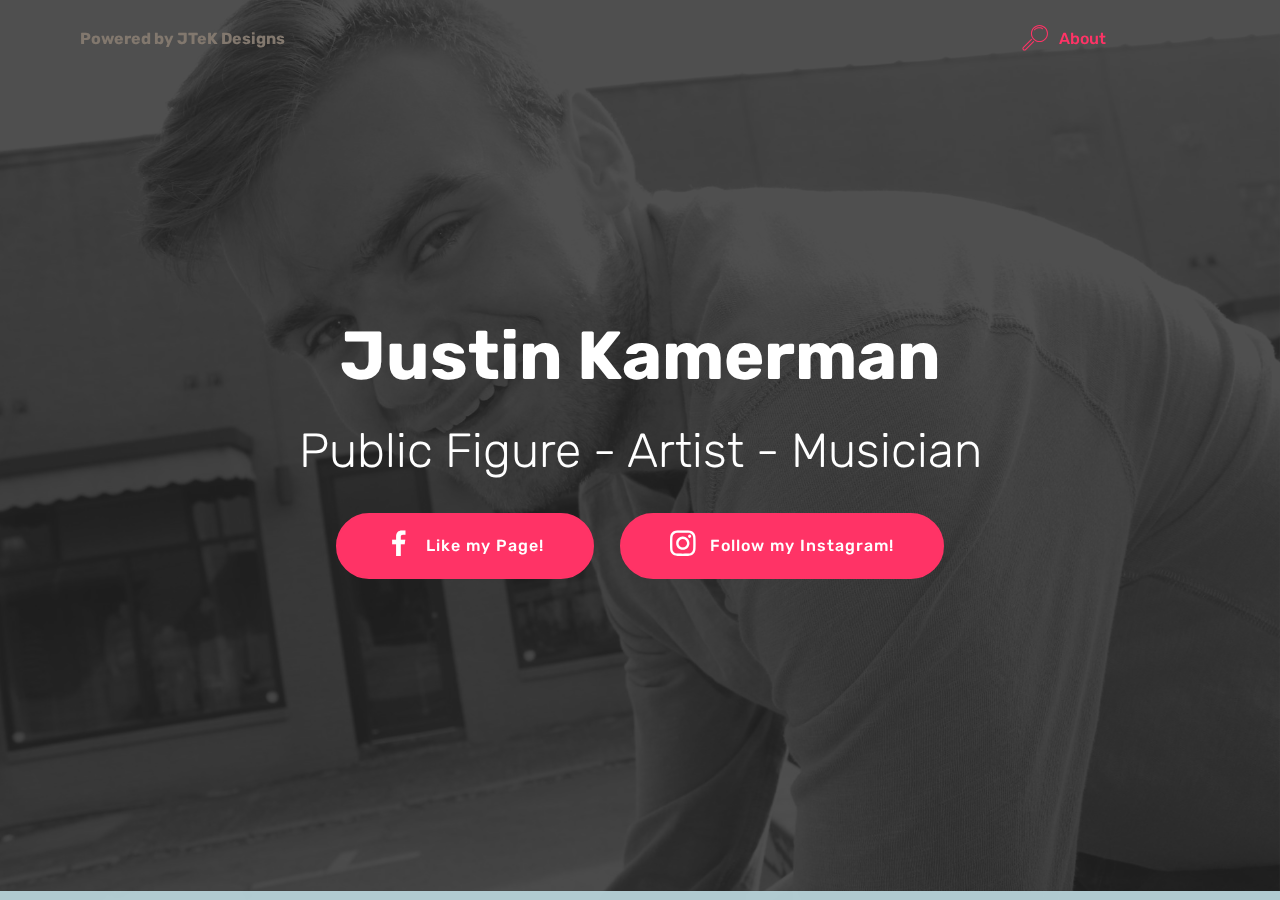
==== commit e7e1695e: "create github pages" ====
--- a/index.html
+++ b/index.html
@@ -53,7 +53,7 @@
     </nav>
 </section>
 
-<section class="engine"><a href="https://mobirise.info/o">free portfolio website templates</a></section><section class="header1 cid-rVlW91QCOU mbr-fullscreen mbr-parallax-background" id="header1-0">
+<section class="engine"><a href="https://mobirise.info/m">site design templates</a></section><section class="header1 cid-rVlW91QCOU mbr-fullscreen mbr-parallax-background" id="header1-0">
 
     
 
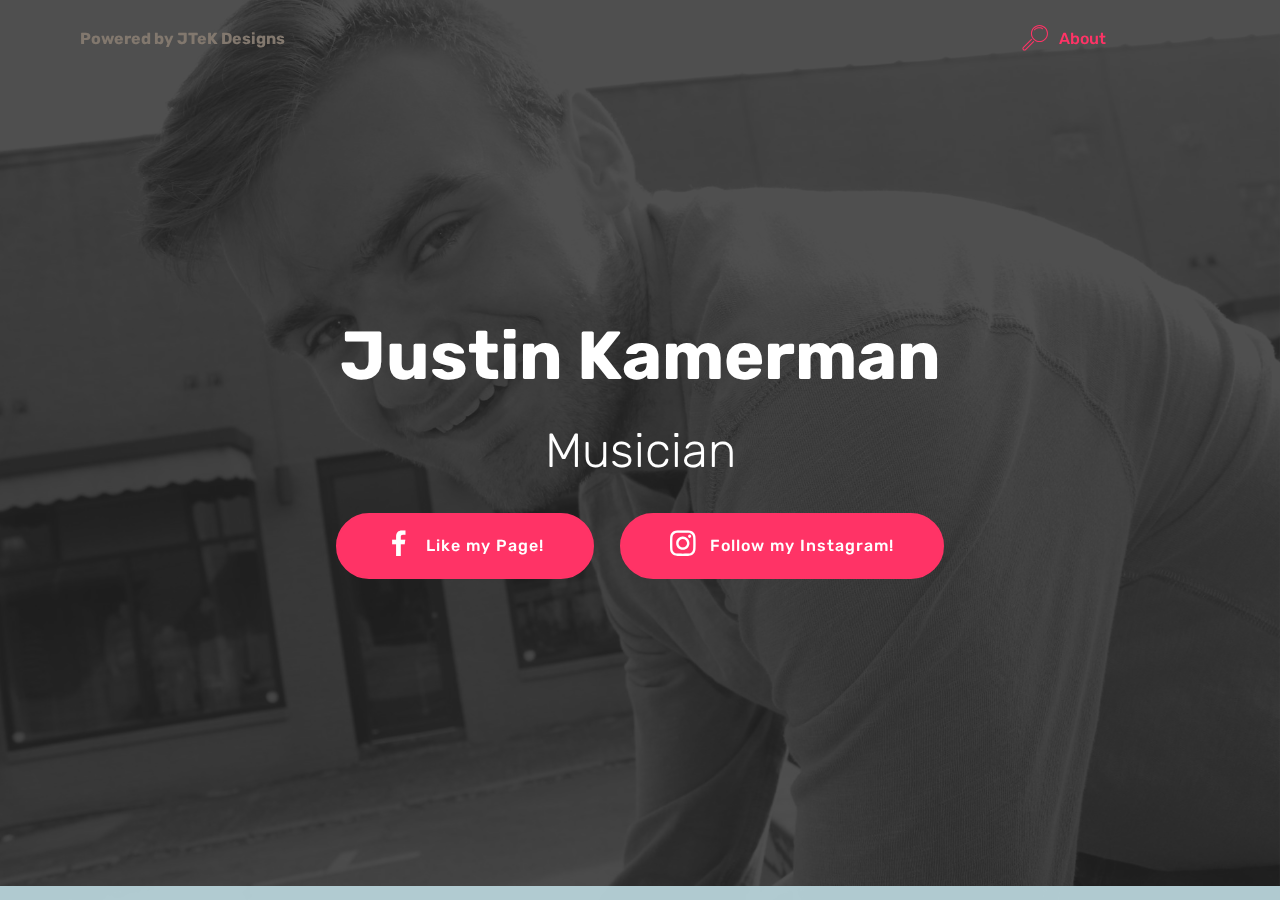
==== commit 5d953372: "Update index.html" ====
--- a/index.html
+++ b/index.html
@@ -53,7 +53,7 @@
     </nav>
 </section>
 
-<section class="engine"><a href="https://mobirise.info/m">site design templates</a></section><section class="header1 cid-rVlW91QCOU mbr-fullscreen mbr-parallax-background" id="header1-0">
+<section class="engine"><a href="https://mobirise.info/q">free responsive site templates</a></section><section class="header1 cid-rVlW91QCOU mbr-fullscreen mbr-parallax-background" id="header1-0">
 
     
 
@@ -66,7 +66,7 @@
                 <h1 class="mbr-section-title align-center mbr-bold pb-3 mbr-fonts-style display-1">
                     Justin Kamerman</h1>
                 <h3 class="mbr-section-subtitle align-center mbr-light pb-3 mbr-fonts-style display-2">
-                    Public Figure - Artist - Musician</h3>
+                    Musician</h3>
                 
                 <div class="mbr-section-btn align-center"><a class="btn btn-md btn-secondary display-4" href="https://facebook.com/justinkamermantopic"><span class="socicon socicon-facebook mbr-iconfont mbr-iconfont-btn"></span>
                         Like my Page!</a> <a class="btn btn-md btn-secondary display-4" href="https://instagram.com/thejustinkamerman"><span class="socicon socicon-instagram mbr-iconfont mbr-iconfont-btn"></span>
@@ -94,4 +94,4 @@
   
 <input name="cookieData" type="hidden" data-cookie-customDialogSelector='null' data-cookie-colorText='#424a4d' data-cookie-colorBg='rgba(178, 204, 210, 0.99)' data-cookie-textButton='Agree' data-cookie-colorButton='' data-cookie-colorLink='#424a4d' data-cookie-underlineLink='true' data-cookie-text="We use cookies to give you the best experience. Read our <a href='privacy.html'>cookie policy</a>.">
   </body>
-</html>+</html>
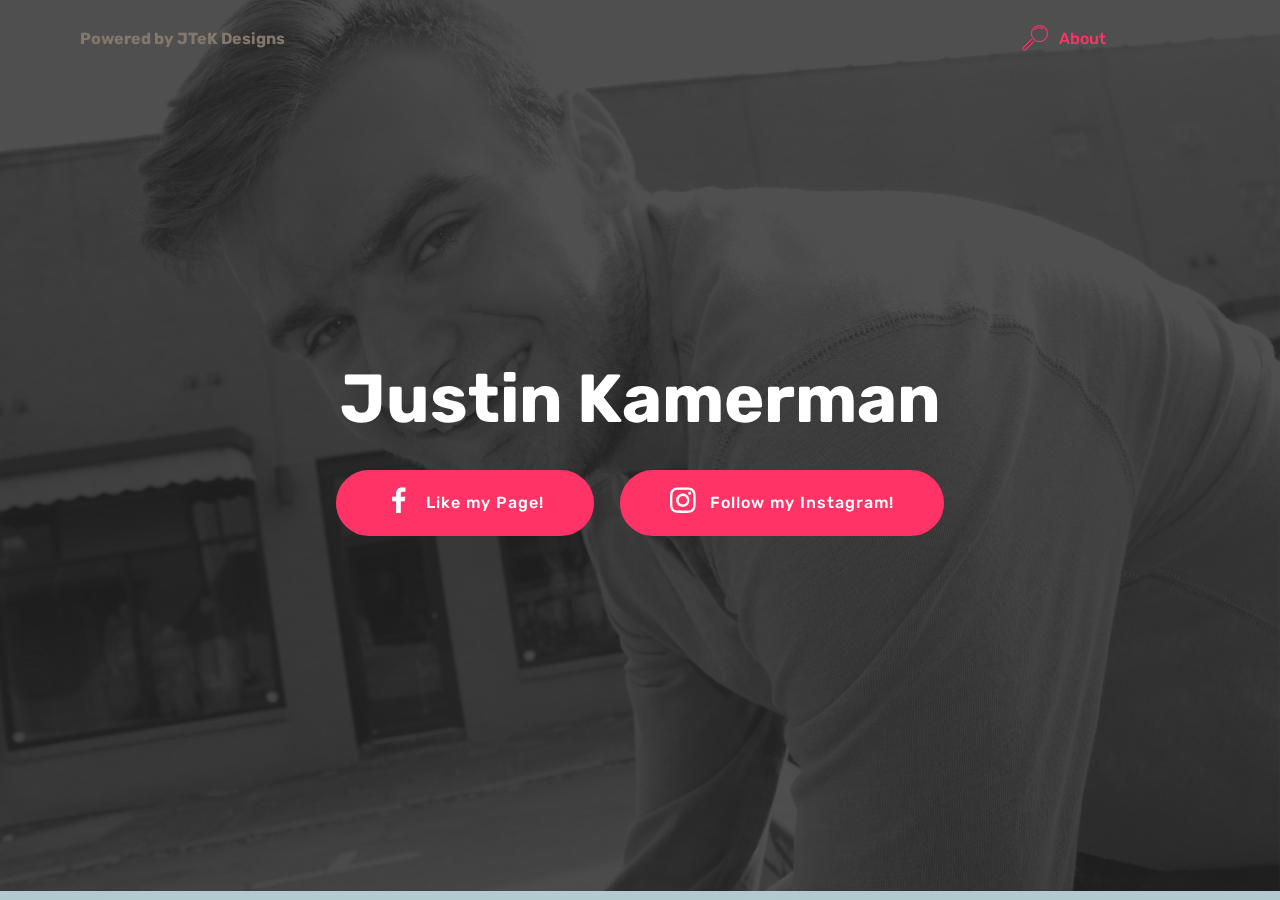
==== commit 66ae7ca8: "Update index.html" ====
--- a/index.html
+++ b/index.html
@@ -65,8 +65,6 @@
             <div class="mbr-white col-md-10">
                 <h1 class="mbr-section-title align-center mbr-bold pb-3 mbr-fonts-style display-1">
                     Justin Kamerman</h1>
-                <h3 class="mbr-section-subtitle align-center mbr-light pb-3 mbr-fonts-style display-2">
-                    Musician</h3>
                 
                 <div class="mbr-section-btn align-center"><a class="btn btn-md btn-secondary display-4" href="https://facebook.com/justinkamermantopic"><span class="socicon socicon-facebook mbr-iconfont mbr-iconfont-btn"></span>
                         Like my Page!</a> <a class="btn btn-md btn-secondary display-4" href="https://instagram.com/thejustinkamerman"><span class="socicon socicon-instagram mbr-iconfont mbr-iconfont-btn"></span>
